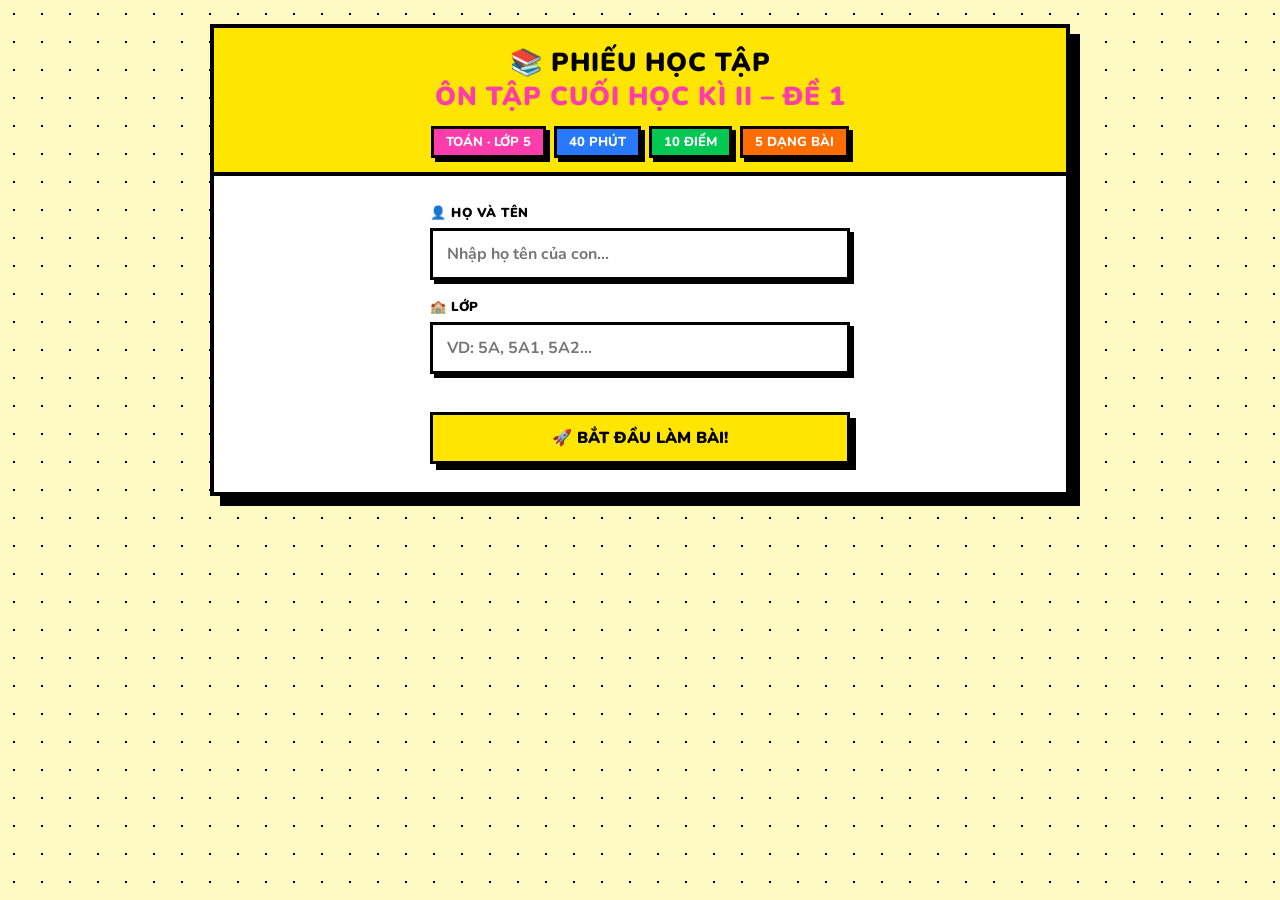
==== de1.html @ 1c8ad88f "first commit" ====
<!DOCTYPE html>
<html lang="vi">
<head>
    <meta charset="UTF-8">
    <meta name="viewport" content="width=device-width, initial-scale=1.0">
    <title>Phiếu học tập ôn tập cuối học kì II - Đề 1</title>
    <link href="https://fonts.googleapis.com/css2?family=Nunito:wght@400;600;700;800;900&display=swap" rel="stylesheet">
    <style>
        :root {
            --black:     #000000;
            --white:     #FFFFFF;
            --yellow:    #FFE500;
            --pink:      #FF3CAC;
            --green:     #00C853;
            --blue:      #2979FF;
            --orange:    #FF6D00;
            --red:       #FF1744;
            --bg:        #FFF9C4;
            --shadow:    4px 4px 0px #000;
            --shadow-lg: 6px 6px 0px #000;
        }
        * { box-sizing: border-box; margin: 0; padding: 0; font-family: 'Nunito', sans-serif; }
        body {
            background-color: var(--bg);
            background-image: radial-gradient(circle, #000 1.5px, transparent 1.5px);
            background-size: 28px 28px;
            min-height: 100vh;
            display: flex; justify-content: center; align-items: flex-start;
            padding: 24px 12px;
        }
        #app {
            background: var(--white); width: 100%; max-width: 860px;
            border: 4px solid var(--black);
            box-shadow: 10px 10px 0px var(--black);
            display: flex; flex-direction: column;
        }

        /* TOP BAR */
        .top-bar { background: var(--yellow); border-bottom: 4px solid var(--black); padding: 18px 24px 14px; text-align: center; }
        .top-bar h1 { font-size: 26px; font-weight: 900; color: var(--black); text-transform: uppercase; letter-spacing: 1px; line-height: 1.3; }
        .top-bar h1 span { color: var(--pink); }
        .badges { display: flex; flex-wrap: wrap; justify-content: center; gap: 8px; margin-top: 12px; }
        .badge { border: 3px solid var(--black); box-shadow: var(--shadow); padding: 4px 12px; font-size: 13px; font-weight: 800; text-transform: uppercase; }
        .badge.pink   { background: var(--pink);   color: var(--white); }
        .badge.blue   { background: var(--blue);   color: var(--white); }
        .badge.green  { background: var(--green);  color: var(--white); }
        .badge.orange { background: var(--orange); color: var(--white); }

        /* SCREENS */
        .screen { display: none; padding: 28px 24px; animation: popIn .35s cubic-bezier(.34,1.56,.64,1); }
        .screen.active { display: block; }
        @keyframes popIn { from { opacity:0; transform:scale(.94) translateY(12px); } to { opacity:1; transform:scale(1) translateY(0); } }

        /* LABELS */
        .q-label { display: inline-block; background: var(--pink); color: var(--white); border: 3px solid var(--black); box-shadow: var(--shadow); font-size: 14px; font-weight: 900; text-transform: uppercase; padding: 4px 14px; margin-bottom: 10px; }
        .q-title { font-size: 20px; font-weight: 900; color: var(--black); border-bottom: 3px solid var(--black); padding-bottom: 10px; margin-bottom: 16px; }
        .q-hint  { font-size: 13px; font-style: italic; color: #555; margin-bottom: 14px; }

        /* FORM */
        .form-wrap { max-width: 420px; margin: 0 auto; }
        .form-group { margin-bottom: 18px; }
        .form-group label { display: block; font-weight: 900; font-size: 13px; text-transform: uppercase; letter-spacing: .5px; color: var(--black); margin-bottom: 6px; }
        .form-group input { width: 100%; padding: 12px 14px; border: 3px solid var(--black); font-size: 16px; font-weight: 700; outline: none; box-shadow: var(--shadow); transition: box-shadow .15s; background: var(--white); }
        .form-group input:focus { box-shadow: 6px 6px 0 var(--pink); }

        /* BUTTONS */
        .btn { display: inline-flex; align-items: center; justify-content: center; gap: 8px; padding: 12px 28px; font-size: 16px; font-weight: 900; text-transform: uppercase; border: 3px solid var(--black); cursor: pointer; transition: all .12s; box-shadow: var(--shadow-lg); margin-top: 20px; }
        .btn:hover  { transform: translate(-2px,-2px); box-shadow: 8px 8px 0 var(--black); }
        .btn:active { transform: translate(4px,4px);   box-shadow: 0 0 0 var(--black); }
        .btn-primary { background: var(--yellow); color: var(--black); }
        .btn-success { background: var(--green);  color: var(--white); }
        .btn-block   { width: 100%; }
        .btn-center  { display: flex; justify-content: center; }

        /* QUESTION BOX */
        .question-box { border: 4px solid var(--black); box-shadow: var(--shadow-lg); padding: 20px; margin-bottom: 16px; background: var(--white); transition: background .3s; }
        .question-box.correct { background: #CCFF90; }
        .question-box.wrong   { background: #FFCDD2; }

        /* WORD BANK */
        .word-bank { display: flex; flex-wrap: wrap; gap: 10px; margin-bottom: 18px; justify-content: center; }
        .word { background: var(--yellow); color: var(--black); border: 3px solid var(--black); box-shadow: var(--shadow); padding: 8px 16px; font-size: 15px; font-weight: 800; cursor: pointer; transition: all .12s; }
        .word:hover    { transform: translate(-2px,-2px); box-shadow: 6px 6px 0 var(--black); }
        .word:active   { transform: translate(2px,2px);   box-shadow: 0 0 0 var(--black); }
        .word.selected { background: var(--pink); color: var(--white); transform: translate(-2px,-2px); box-shadow: 6px 6px 0 var(--black); }
        .word.used     { opacity: .4; pointer-events: none; }

        .drop-zone-container { font-size: 17px; line-height: 2.6; font-weight: 700; }
        .drop-slot { display: inline-block; min-width: 90px; height: 36px; border: 3px dashed var(--black); background: #fffde7; vertical-align: middle; text-align: center; font-size: 14px; font-weight: 800; line-height: 30px; cursor: pointer; margin: 0 6px; transition: background .15s; }
        .drop-slot:hover  { background: var(--yellow); }
        .drop-slot.filled { background: var(--blue); color: var(--white); border-style: solid; }

        /* MATCHING */
        .match-container { display: flex; justify-content: space-between; position: relative; margin-top: 16px; gap: 10px; }
        .match-col { display: flex; flex-direction: column; gap: 14px; width: 42%; z-index: 2; }
        .match-item { background: var(--white); border: 3px solid var(--black); box-shadow: var(--shadow); padding: 11px 10px; text-align: center; cursor: pointer; font-weight: 800; font-size: 14px; transition: all .12s; }
        .match-item:hover    { transform: translate(-2px,-2px); box-shadow: 6px 6px 0 var(--black); }
        .match-item.selected { background: var(--yellow); transform: translate(-2px,-2px); box-shadow: 6px 6px 0 var(--black); }
        .match-item.paired   { background: #CCFF90; border-color: var(--green); box-shadow: 4px 4px 0 var(--green); }
        #svg-layer, #svg-layer-q4 { position: absolute; top: 0; left: 0; width: 100%; height: 100%; z-index: 1; pointer-events: none; }

        /* MCQ */
        .mcq-item { margin-bottom: 18px; }
        .mcq-item > p { font-size: 16px; font-weight: 800; margin-bottom: 10px; }
        .mcq-options { display: grid; grid-template-columns: 1fr 1fr; gap: 10px; }
        .mcq-options label { display: flex; align-items: center; gap: 10px; background: var(--white); border: 3px solid var(--black); box-shadow: var(--shadow); padding: 10px 12px; cursor: pointer; font-weight: 800; font-size: 15px; transition: all .12s; }
        .mcq-options label:hover { background: var(--yellow); transform: translate(-2px,-2px); box-shadow: 6px 6px 0 var(--black); }
        .mcq-options input[type="radio"] { transform: scale(1.4); accent-color: var(--pink); flex-shrink: 0; }

        /* Q5 */
        .story-box { background: #E3F2FD; border: 3px solid var(--black); box-shadow: var(--shadow); padding: 14px 16px; font-size: 16px; font-weight: 700; margin-bottom: 18px; line-height: 1.7; }
        .text-input-group { display: flex; align-items: center; gap: 12px; margin-bottom: 14px; }
        .text-input-group label { width: 110px; font-size: 14px; font-weight: 900; text-transform: uppercase; color: var(--black); flex-shrink: 0; }
        .text-input-group input { flex: 1; padding: 10px 12px; border: 3px solid var(--black); font-size: 15px; font-weight: 700; outline: none; box-shadow: var(--shadow); background: var(--white); }
        .text-input-group input:focus { box-shadow: 5px 5px 0 var(--blue); }

        /* FEEDBACK */
        .feedback-msg { text-align: center; font-weight: 900; font-size: 16px; min-height: 28px; margin-top: 6px; padding: 6px 0; }
        .text-success { color: var(--green); }
        .text-danger  { color: var(--red); }

        /* PROGRESS */
        .progress-strip { display: flex; border-bottom: 4px solid var(--black); background: var(--white); }
        .progress-step  { flex: 1; text-align: center; padding: 8px 4px; font-size: 12px; font-weight: 900; text-transform: uppercase; border-right: 3px solid var(--black); color: #aaa; }
        .progress-step:last-child { border-right: none; }
        .progress-step.done   { background: var(--green);  color: var(--white); }
        .progress-step.active { background: var(--yellow); color: var(--black); }

        /* RESULT */
        .result-screen   { padding: 32px 24px; text-align: center; }
        .result-title    { font-size: 32px; font-weight: 900; text-transform: uppercase; background: var(--yellow); border: 4px solid var(--black); box-shadow: var(--shadow-lg); display: inline-block; padding: 8px 28px; margin-bottom: 20px; }
        .result-info     { display: inline-flex; flex-direction: column; gap: 6px; border: 3px solid var(--black); box-shadow: var(--shadow); padding: 14px 28px; margin-bottom: 20px; text-align: left; background: var(--white); font-size: 16px; font-weight: 700; }
        .result-info b   { color: var(--pink); }
        .score-circle    { width: 160px; height: 160px; border-radius: 50%; background: var(--pink); color: var(--white); border: 5px solid var(--black); box-shadow: 8px 8px 0 var(--black); display: flex; align-items: center; justify-content: center; font-size: 46px; font-weight: 900; margin: 0 auto 20px; }
        .score-circle .denom { font-size: 22px; }
        .result-sub      { font-size: 16px; font-weight: 800; margin-bottom: 8px; }
        .result-feedback { font-size: 26px; font-weight: 900; text-transform: uppercase; border: 4px solid var(--black); box-shadow: var(--shadow-lg); display: inline-block; padding: 8px 24px; margin-top: 10px; }
    </style>
</head>
<body>
<div id="app">

    <!-- PROGRESS -->
    <div class="progress-strip" id="progress-strip" style="display:none">
        <div class="progress-step" id="ps1">Câu 1</div>
        <div class="progress-step" id="ps2">Câu 2</div>
        <div class="progress-step" id="ps3">Câu 3</div>
        <div class="progress-step" id="ps4">Câu 4</div>
        <div class="progress-step" id="ps5">Câu 5</div>
    </div>

    <!-- TOP BAR -->
    <div class="top-bar">
        <h1>📚 Phiếu học tập<br><span>Ôn tập cuối học kì II – Đề 1</span></h1>
        <div class="badges">
            <span class="badge pink">Toán · Lớp 5</span>
            <span class="badge blue">40 phút</span>
            <span class="badge green">10 điểm</span>
            <span class="badge orange">5 dạng bài</span>
        </div>
    </div>

    <!-- BẮT ĐẦU -->
    <div id="screen-start" class="screen active">
        <div class="form-wrap">
            <div class="form-group">
                <label>👤 Họ và Tên</label>
                <input type="text" id="studentName" placeholder="Nhập họ tên của con..." autocomplete="off">
            </div>
            <div class="form-group">
                <label>🏫 Lớp</label>
                <input type="text" id="studentClass" placeholder="VD: 5A, 5A1, 5A2..." autocomplete="off">
            </div>
            <div class="btn-center">
                <button class="btn btn-primary btn-block" onclick="startQuiz()">🚀 Bắt đầu làm bài!</button>
            </div>
        </div>
    </div>

    <!-- CÂU 1 -->
    <div id="screen-q1" class="screen">
        <span class="q-label">✏️ Câu 1 / 5</span>
        <div class="question-box" id="box-q1">
            <div class="q-title">ĐIỀN VÀO CHỖ TRỐNG — 2 điểm</div>
            <p class="q-hint">👆 Chạm vào thẻ vàng → chạm vào ô trống để điền. Chạm lại ô đã điền để xoá.</p>
            <div class="word-bank" id="q1-bank"></div>
            <div class="drop-zone-container" id="q1-drops"></div>
        </div>
        <div class="feedback-msg" id="msg-q1"></div>
        <div class="btn-center">
            <button class="btn btn-primary" id="btn-q1" onclick="checkQ1()">Kiểm tra ➡️</button>
        </div>
    </div>

    <!-- CÂU 2 -->
    <div id="screen-q2" class="screen">
        <span class="q-label">🔗 Câu 2 / 5</span>
        <div class="question-box" id="box-q2">
            <div class="q-title">NỐI KẾT QUẢ — 2 điểm</div>
            <p class="q-hint">👆 Chạm ô trái → chạm ô phải để nối. Chạm lại ô đã nối để bỏ.</p>
            <div class="match-container" id="match-area-1">
                <svg id="svg-layer"></svg>
                <div class="match-col" id="q2-left"></div>
                <div class="match-col" id="q2-right"></div>
            </div>
        </div>
        <div class="feedback-msg" id="msg-q2"></div>
        <div class="btn-center">
            <button class="btn btn-primary" id="btn-q2" onclick="checkQ2()">Kiểm tra ➡️</button>
        </div>
    </div>

    <!-- CÂU 3 -->
    <div id="screen-q3" class="screen">
        <span class="q-label">🔘 Câu 3 / 5</span>
        <div class="question-box" id="box-q3">
            <div class="q-title">TRẮC NGHIỆM — 2 điểm</div>
            <div id="q3-body"></div>
        </div>
        <div class="feedback-msg" id="msg-q3"></div>
        <div class="btn-center">
            <button class="btn btn-primary" id="btn-q3" onclick="checkQ3()">Kiểm tra ➡️</button>
        </div>
    </div>

    <!-- CÂU 4 -->
    <div id="screen-q4" class="screen">
        <span class="q-label">🔗 Câu 4 / 5</span>
        <div class="question-box" id="box-q4">
            <div class="q-title">NỐI TÌM X — 2 điểm</div>
            <p class="q-hint">⚠️ Có đáp án nhiễu — chú ý kỹ nhé!</p>
            <div class="match-container" id="match-area-2">
                <svg id="svg-layer-q4"></svg>
                <div class="match-col" id="q4-left"></div>
                <div class="match-col" id="q4-right"></div>
            </div>
        </div>
        <div class="feedback-msg" id="msg-q4"></div>
        <div class="btn-center">
            <button class="btn btn-primary" id="btn-q4" onclick="checkQ4()">Kiểm tra ➡️</button>
        </div>
    </div>

    <!-- CÂU 5 -->
    <div id="screen-q5" class="screen">
        <span class="q-label">📝 Câu 5 / 5</span>
        <div class="question-box" id="box-q5">
            <div class="q-title">TÌNH HUỐNG — 2 điểm</div>
            <div class="story-box">
                🚗 Một ô tô đi trong <b>0,75 giờ</b> với vận tốc <b>60 km/giờ</b>.<br>
                Tính <b>quãng đường</b> ô tô đi được.
            </div>
            <div class="text-input-group">
                <label>⚙️ Phép tính:</label>
                <input type="text" id="q5_calc" placeholder="VD: 0,75 x 60">
            </div>
            <div class="text-input-group">
                <label>🔢 Kết quả:</label>
                <input type="text" id="q5_res" placeholder="VD: 45">
            </div>
            <div class="text-input-group">
                <label>✅ Đáp số:</label>
                <input type="text" id="q5_ans" placeholder="VD: 45 km">
            </div>
        </div>
        <div class="feedback-msg" id="msg-q5"></div>
        <div class="btn-center">
            <button class="btn btn-primary" id="btn-q5" onclick="checkQ5()">🏆 Chấm điểm!</button>
        </div>
    </div>

    <!-- KẾT QUẢ -->
    <div id="screen-result" class="screen result-screen">
        <div class="result-title">🎉 Hoàn thành! 🎉</div>
        <div class="result-info">
            <span>👤 Họ tên: <b id="resName"></b></span>
            <span>🏫 Lớp: <b id="resClass"></b></span>
        </div>
        <div class="score-circle">
            <span id="resTotal"></span><span class="denom">/10</span>
        </div>
        <p class="result-sub">Số câu đúng ngay lần đầu: <b id="resPerfect"></b> / 5 câu</p>
        <div class="result-feedback" id="resFeedback"></div>
    </div>

</div><!-- /#app -->

<script>
// ═══════════════════════════════════════
//  HELPER
// ═══════════════════════════════════════
function shuffle(arr) {
    const a = [...arr];
    for (let i = a.length - 1; i > 0; i--) {
        const j = Math.floor(Math.random() * (i + 1));
        [a[i], a[j]] = [a[j], a[i]];
    }
    return a;
}
// Gán nhãn A, B, C... theo chỉ số
function toLabel(i) { return String.fromCharCode(65 + i); }

// ═══════════════════════════════════════
//  STATE
// ═══════════════════════════════════════
const state = {
    scores:         { q1:0, q2:0, q3:0, q4:0, q5:0 },
    isFirstAttempt: { q1:true, q2:true, q3:true, q4:true, q5:true },
    perfectCount: 0
};

// ═══════════════════════════════════════
//  DỮ LIỆU — không lưu nhãn A/B/C cố định
// ═══════════════════════════════════════

// Q1
const Q1_ITEMS = [
    { text: 'Phân số lớn hơn 1/2 là:',                                        ans: '6/11'     },
    { text: 'Hai số tiếp theo của dãy 1, 146, 41, 147, 51, 148, 61, 149, …:', ans: '71, 150'  },
    { text: 'Chiều rộng HHCN (V = 270 cm³; dài 6 cm; cao 9 cm):',             ans: '5 cm'     },
    { text: '0,08 tấn =',                                                       ans: '80 kg'    },
    { text: '7,268 m² =',                                                       ans: '7268 dm²' },
];

// Q2 — chỉ lưu nội dung, id cố định để chấm điểm
const Q2_PAIRS = [
    { q: '1. 889972 + 96308', a: '986280',  qId: 'q2_l1', aId: 'q2_r1' },
    { q: '2. 7,284 – 5,596',  a: '1,688',   qId: 'q2_l2', aId: 'q2_r2' },
    { q: '3. 4802 × 34',      a: '163268',  qId: 'q2_l3', aId: 'q2_r3' },
    { q: '4. 75,95 ÷ 3,5',    a: '21,7',    qId: 'q2_l4', aId: 'q2_r4' },
];

// Q3 — correctText để chấm theo nội dung, không theo nhãn
const Q3_ITEMS = [
    { id:'q31', text:'3.1 · Phân số nào lớn hơn 1/2?',
      options:['3/6','3/8','6/11','2/5'], correctText:'6/11' },
    { id:'q32', text:'3.2 · Hai số tiếp theo của dãy (… 61, 149, …)?',
      options:['71, 160','61, 160','51, 150','71, 150'], correctText:'71, 150' },
    { id:'q33', text:'3.3 · Chiều rộng HHCN (V=270cm³; dài 6cm; cao 9cm)?',
      options:['5 cm','9 cm','15 cm','30 cm'], correctText:'5 cm' },
    { id:'q34', text:'3.4 · 0,08 tấn = … kg?',
      options:['80','0,8','8','800'], correctText:'80' },
];

// Q4 — đáp án đúng + nhiễu, chỉ lưu nội dung
const Q4_PAIRS = [
    { q:'1. x + 5,84 = 9,16',              a:'x = 3,32', qId:'q4_l1', aId:'q4_r1', small:false },
    { q:'2. x – 0,35 = 2,55',              a:'x = 2,9',  qId:'q4_l2', aId:'q4_r2', small:false },
    { q:'3. 7,9×8,3 + 7,9×1,7',            a:'79',       qId:'q4_l3', aId:'q4_r3', small:true  },
    { q:'4. 1000×0,04 – 100÷2,5 + 10×0,4', a:'4',        qId:'q4_l4', aId:'q4_r4', small:true  },
];
const Q4_DECOYS = [
    { a:'7,9 × 10', aId:'q4_rd1' },
    { a:'x = 4,32', aId:'q4_rd2' },
];

// ═══════════════════════════════════════
//  BUILD — xáo trộn rồi gán nhãn mới
// ═══════════════════════════════════════
function buildQ1() {
    // Xáo thẻ từ trong ngân hàng
    const shuffledWords = shuffle(Q1_ITEMS.map(i => i.ans));
    const bank = document.getElementById('q1-bank');
    bank.innerHTML = '';
    shuffledWords.forEach(w => {
        const d = document.createElement('div');
        d.className = 'word';
        d.textContent = w;
        d.onclick = () => selectWord(d);
        bank.appendChild(d);
    });
    // Render câu hỏi (thứ tự câu hỏi giữ nguyên 1→5)
    const drops = document.getElementById('q1-drops');
    drops.innerHTML = '';
    Q1_ITEMS.forEach((item, i) => {
        const line = document.createElement('div');
        line.style.marginBottom = '4px';
        line.innerHTML = `<b>${i + 1}.</b> ${item.text}&nbsp;`;
        const slot = document.createElement('span');
        slot.className = 'drop-slot';
        slot.dataset.ans = item.ans;
        slot.onclick = () => placeWord(slot);
        line.appendChild(slot);
        drops.appendChild(line);
    });
}

function buildQ2() {
    const leftCol  = document.getElementById('q2-left');
    const rightCol = document.getElementById('q2-right');
    leftCol.innerHTML = rightCol.innerHTML = '';

    // Xáo trộn cột phải rồi gán nhãn A,B,C,D mới
    const shuffledRight = shuffle(Q2_PAIRS.map(p => ({ text: p.a, aId: p.aId })));

    // Cột trái — thứ tự cố định
    Q2_PAIRS.forEach(p => {
        const el = document.createElement('div');
        el.className = 'match-item'; el.id = p.qId;
        el.textContent = p.q;
        el.onclick = () => handleMatch('q2', el, 'left');
        leftCol.appendChild(el);
    });
    // Cột phải — nhãn A,B,C,D theo vị trí sau xáo
    shuffledRight.forEach((item, i) => {
        const el = document.createElement('div');
        el.className = 'match-item'; el.id = item.aId;
        el.textContent = `${toLabel(i)}. ${item.text}`;
        el.onclick = () => handleMatch('q2', el, 'right');
        rightCol.appendChild(el);
    });
}

function buildQ3() {
    const body = document.getElementById('q3-body');
    body.innerHTML = '';
    Q3_ITEMS.forEach(item => {
        // Xáo trộn options rồi gán nhãn A,B,C,D mới
        const shuffled = shuffle([...item.options]);
        const div = document.createElement('div');
        div.className = 'mcq-item';
        let html = `<p>${item.text}</p><div class="mcq-options">`;
        shuffled.forEach((optText, i) => {
            // value = nội dung text (để chấm theo nội dung, không theo nhãn)
            html += `<label>
                <input type="radio" name="${item.id}" value="${optText}">
                ${toLabel(i)}. ${optText}
            </label>`;
        });
        html += '</div>';
        div.innerHTML = html;
        body.appendChild(div);
    });
}

function buildQ4() {
    const leftCol  = document.getElementById('q4-left');
    const rightCol = document.getElementById('q4-right');
    leftCol.innerHTML = rightCol.innerHTML = '';

    // Gộp đáp án đúng + nhiễu → xáo trộn → gán nhãn A→F mới
    const allRight = shuffle([
        ...Q4_PAIRS.map(p => ({ text: p.a, aId: p.aId })),
        ...Q4_DECOYS.map(p => ({ text: p.a, aId: p.aId })),
    ]);

    // Cột trái — thứ tự cố định
    Q4_PAIRS.forEach(p => {
        const el = document.createElement('div');
        el.className = 'match-item'; el.id = p.qId;
        el.textContent = p.q;
        if (p.small) el.style.fontSize = '12px';
        el.onclick = () => handleMatch('q4', el, 'left');
        leftCol.appendChild(el);
    });
    // Cột phải — nhãn A,B,C,D,E,F theo vị trí sau xáo
    allRight.forEach((item, i) => {
        const el = document.createElement('div');
        el.className = 'match-item'; el.id = item.aId;
        el.textContent = `${toLabel(i)}. ${item.text}`;
        el.onclick = () => handleMatch('q4', el, 'right');
        rightCol.appendChild(el);
    });
}

// ═══════════════════════════════════════
//  PROGRESS
// ═══════════════════════════════════════
const STEPS = ['q1','q2','q3','q4','q5'];
function updateProgress(activeQ) {
    document.getElementById('progress-strip').style.display = 'flex';
    const idx = STEPS.indexOf(activeQ);
    STEPS.forEach((q, i) => {
        const el = document.getElementById('ps' + (i + 1));
        el.classList.remove('done', 'active');
        if (i < idx)   el.classList.add('done');
        if (i === idx) el.classList.add('active');
    });
}

// ═══════════════════════════════════════
//  SCREEN
// ═══════════════════════════════════════
function showScreen(id) {
    document.querySelectorAll('.screen').forEach(s => s.classList.remove('active'));
    document.getElementById(id).classList.add('active');
    document.getElementById('app').scrollTop = 0;
    if (id === 'screen-q2') setTimeout(() => drawAllLines('q2'), 120);
    if (id === 'screen-q4') setTimeout(() => drawAllLines('q4'), 120);
    const qMap = { 'screen-q1':'q1','screen-q2':'q2','screen-q3':'q3','screen-q4':'q4','screen-q5':'q5' };
    if (qMap[id]) updateProgress(qMap[id]);
    if (id === 'screen-result') document.getElementById('progress-strip').style.display = 'none';
}

// ═══════════════════════════════════════
//  START
// ═══════════════════════════════════════
function startQuiz() {
    const name = document.getElementById('studentName').value.trim();
    const cls  = document.getElementById('studentClass').value.trim();
    if (!name) { alert('Con hãy nhập Họ Tên nhé! 😊'); return; }
    if (!cls)  { alert('Con hãy nhập Lớp nhé! 😊'); return; }
    document.getElementById('resName').innerText  = name;
    document.getElementById('resClass').innerText = cls.toUpperCase();
    // Build + xáo trộn tất cả câu hỏi
    buildQ1(); buildQ2(); buildQ3(); buildQ4();
    showScreen('screen-q1');
}

// ═══════════════════════════════════════
//  FEEDBACK
// ═══════════════════════════════════════
function showFeedback(q, ok, msg) {
    const box = document.getElementById('box-' + q);
    box.classList.remove('correct', 'wrong');
    box.classList.add(ok ? 'correct' : 'wrong');
    const el = document.getElementById('msg-' + q);
    el.className = 'feedback-msg ' + (ok ? 'text-success' : 'text-danger');
    el.innerText = msg;
}

// ═══════════════════════════════════════
//  Q1 — ĐIỀN CHỖ TRỐNG
// ═══════════════════════════════════════
let selectedWord = null;
function selectWord(el) {
    if (el.classList.contains('used')) return;
    document.querySelectorAll('.word').forEach(w => w.classList.remove('selected'));
    el.classList.add('selected');
    selectedWord = el;
}
function placeWord(slot) {
    if (selectedWord) {
        if (slot.innerText) {
            document.querySelectorAll('.word').forEach(w => {
                if (w.innerText === slot.innerText) w.classList.remove('used');
            });
        }
        slot.innerText = selectedWord.innerText;
        slot.classList.add('filled');
        selectedWord.classList.remove('selected');
        selectedWord.classList.add('used');
        selectedWord = null;
    } else if (slot.innerText) {
        document.querySelectorAll('.word').forEach(w => {
            if (w.innerText === slot.innerText) w.classList.remove('used');
        });
        slot.innerText = '';
        slot.classList.remove('filled');
    }
}
function checkQ1() {
    const slots = document.querySelectorAll('#q1-drops .drop-slot');
    let correct = 0, complete = true;
    slots.forEach(s => {
        if (!s.innerText) complete = false;
        if (s.innerText === s.dataset.ans) correct++;
    });
    if (!complete) { showFeedback('q1', false, 'Con chưa điền hết các ô trống! 📝'); return; }
    if (state.isFirstAttempt.q1) {
        state.scores.q1 = correct * 0.4;
        if (correct === 5) state.perfectCount++;
        state.isFirstAttempt.q1 = false;
    }
    if (correct === 5) {
        showFeedback('q1', true, '🎉 Tuyệt vời! Đúng hết rồi!');
        const btn = document.getElementById('btn-q1');
        btn.innerText = 'Sang Câu 2 ➡️'; btn.classList.add('btn-success');
        btn.onclick = () => showScreen('screen-q2');
    } else {
        showFeedback('q1', false, `Đúng ${correct}/5 ô — sửa lại nhé! 💪`);
    }
}

// ═══════════════════════════════════════
//  Q2 & Q4 — NỐI
// ═══════════════════════════════════════
let matchState = {
    q2: { selectedLeft: null, selectedRight: null, pairs: [] },
    q4: { selectedLeft: null, selectedRight: null, pairs: [] }
};
function handleMatch(q, el, side) {
    const ms = matchState[q];
    if (el.classList.contains('selected')) {
        el.classList.remove('selected');
        ms[side === 'left' ? 'selectedLeft' : 'selectedRight'] = null;
        return;
    }
    ms.pairs = ms.pairs.filter(p => {
        if (p.l === el.id || p.r === el.id) {
            document.getElementById(p.l).classList.remove('paired');
            document.getElementById(p.r).classList.remove('paired');
            return false;
        }
        return true;
    });
    document.querySelectorAll(`#${q}-${side} .match-item`).forEach(i => i.classList.remove('selected'));
    el.classList.add('selected');
    if (side === 'left') ms.selectedLeft = el.id; else ms.selectedRight = el.id;
    if (ms.selectedLeft && ms.selectedRight) {
        ms.pairs.push({ l: ms.selectedLeft, r: ms.selectedRight });
        document.getElementById(ms.selectedLeft).classList.remove('selected');
        document.getElementById(ms.selectedRight).classList.remove('selected');
        document.getElementById(ms.selectedLeft).classList.add('paired');
        document.getElementById(ms.selectedRight).classList.add('paired');
        ms.selectedLeft = null; ms.selectedRight = null;
    }
    drawAllLines(q);
}
function drawAllLines(q) {
    const svg = document.getElementById(q === 'q2' ? 'svg-layer' : 'svg-layer-q4');
    const box = svg.parentElement.getBoundingClientRect();
    svg.innerHTML = '';
    matchState[q].pairs.forEach(p => {
        const a = document.getElementById(p.l).getBoundingClientRect();
        const b = document.getElementById(p.r).getBoundingClientRect();
        const line = document.createElementNS('http://www.w3.org/2000/svg', 'line');
        line.setAttribute('x1', a.right  - box.left);
        line.setAttribute('y1', a.top + a.height / 2 - box.top);
        line.setAttribute('x2', b.left   - box.left);
        line.setAttribute('y2', b.top + b.height / 2 - box.top);
        line.setAttribute('stroke', '#FF3CAC');
        line.setAttribute('stroke-width', '4');
        svg.appendChild(line);
    });
}
window.addEventListener('resize', () => { drawAllLines('q2'); drawAllLines('q4'); });

function checkQ2() {
    const pairs = matchState.q2.pairs;
    if (pairs.length < 4) { showFeedback('q2', false, 'Nối hết 4 phép tính nhé! 🔗'); return; }
    // Chấm theo id (id cố định, không đổi dù nhãn chữ thay đổi)
    const ans = {};
    Q2_PAIRS.forEach(p => { ans[p.qId] = p.aId; });
    let correct = 0;
    pairs.forEach(p => { if (ans[p.l] === p.r) correct++; });
    if (state.isFirstAttempt.q2) {
        state.scores.q2 = correct * 0.5;
        if (correct === 4) state.perfectCount++;
        state.isFirstAttempt.q2 = false;
    }
    if (correct === 4) {
        showFeedback('q2', true, '🎉 Nối đúng hết rồi!');
        const btn = document.getElementById('btn-q2');
        btn.innerText = 'Sang Câu 3 ➡️'; btn.classList.add('btn-success');
        btn.onclick = () => showScreen('screen-q3');
    } else {
        showFeedback('q2', false, `Đúng ${correct}/4 — chạm vào ô đã nối để bỏ và nối lại! 💪`);
    }
}

// ═══════════════════════════════════════
//  Q3 — TRẮC NGHIỆM
//  Chấm theo nội dung text (value = text), không theo nhãn A/B/C/D
// ═══════════════════════════════════════
function checkQ3() {
    let correct = 0, answered = 0;
    Q3_ITEMS.forEach(item => {
        const s = document.querySelector(`input[name="${item.id}"]:checked`);
        if (s) {
            answered++;
            if (s.value === item.correctText) correct++;
        }
    });
    if (answered < Q3_ITEMS.length) { showFeedback('q3', false, 'Chọn hết 4 câu nhé! 📝'); return; }
    if (state.isFirstAttempt.q3) {
        state.scores.q3 = correct * 0.5;
        if (correct === 4) state.perfectCount++;
        state.isFirstAttempt.q3 = false;
    }
    if (correct === 4) {
        showFeedback('q3', true, '🎉 Xuất sắc! 4/4 câu đúng!');
        const btn = document.getElementById('btn-q3');
        btn.innerText = 'Sang Câu 4 ➡���'; btn.classList.add('btn-success');
        btn.onclick = () => showScreen('screen-q4');
    } else {
        showFeedback('q3', false, `Đúng ${correct}/4 — kiểm tra lại nhé! 💪`);
    }
}

// ═══════════════════════════════════════
//  Q4 — NỐI TÌM X
//  Chấm theo id cố định
// ═══════════════════════════════════════
function checkQ4() {
    const pairs = matchState.q4.pairs;
    if (pairs.length < 4) { showFeedback('q4', false, 'Nối hết 4 phép tính nhé! 🔗'); return; }
    const ans = {};
    Q4_PAIRS.forEach(p => { ans[p.qId] = p.aId; });
    let correct = 0;
    pairs.forEach(p => {
        if (ans[p.l] && ans[p.l] === p.r) correct++;
    });
    if (state.isFirstAttempt.q4) {
        state.scores.q4 = correct * 0.5;
        if (correct === 4) state.perfectCount++;
        state.isFirstAttempt.q4 = false;
    }
    if (correct === 4) {
        showFeedback('q4', true, '🎉 Chính xác 100%!');
        const btn = document.getElementById('btn-q4');
        btn.innerText = 'Sang Câu 5 ➡️'; btn.classList.add('btn-success');
        btn.onclick = () => showScreen('screen-q5');
    } else {
        showFeedback('q4', false, `Đúng ${correct}/4 — coi chừng đáp án nhiễu nhé! 💪`);
    }
}

// ═══════════════════════════════════════
//  Q5 — TÌNH HUỐNG
// ═══════════════════════════════════════
function checkQ5() {
    const v1 = document.getElementById('q5_calc').value.trim();
    const v2 = document.getElementById('q5_res').value.trim();
    const v3 = document.getElementById('q5_ans').value.trim();
    if (!v1 || !v2 || !v3) { showFeedback('q5', false, 'Điền đầy đủ cả 3 ô nhé! 📝'); return; }
    const s_calc = /(0[,.]75\s*[*xX×]\s*60)|(60\s*[*xX×]\s*0[,.]75)/.test(v1) ? 1   : 0;
    const s_res  = /45/.test(v2)                                                 ? 0.5 : 0;
    const s_ans  = /^45\s*(km)?$/i.test(v3)                                      ? 0.5 : 0;
    const total  = s_calc + s_res + s_ans;
    if (state.isFirstAttempt.q5) {
        state.scores.q5 = total;
        if (total === 2) state.perfectCount++;
        state.isFirstAttempt.q5 = false;
    }
    if (total === 2) {
        showFeedback('q5', true, '🎉 Chính xác!');
        setTimeout(finishQuiz, 900);
    } else {
        showFeedback('q5', false, 'Sai hoặc thiếu ý — Gợi ý: 0,75 × 60 = 45 km 💡');
    }
}

// ═══════════════════════════════════════
//  FINISH
// ═══════════════════════════════════════
function finishQuiz() {
    let total = Object.values(state.scores).reduce((a, b) => a + b, 0);
    total = Math.round(total * 10) / 10;
    const pct = (total / 10) * 100;
    document.getElementById('resTotal').innerText   = total;
    document.getElementById('resPerfect').innerText = state.perfectCount;
    const fb = document.getElementById('resFeedback');
    if      (pct >= 90) { fb.innerText = '⭐ Xuất sắc!';        fb.style.background = '#FFE500'; fb.style.color = '#000'; }
    else if (pct >= 70) { fb.innerText = '👍 Tốt lắm!';         fb.style.background = '#00C853'; fb.style.color = '#fff'; }
    else if (pct >= 50) { fb.innerText = '💪 Cần luyện thêm!';  fb.style.background = '#FF6D00'; fb.style.color = '#fff'; }
    else                { fb.innerText = '📖 Xem lại bài nhé!'; fb.style.background = '#FF1744'; fb.style.color = '#fff'; }
    showScreen('screen-result');
}
</script>
</body>
</html>
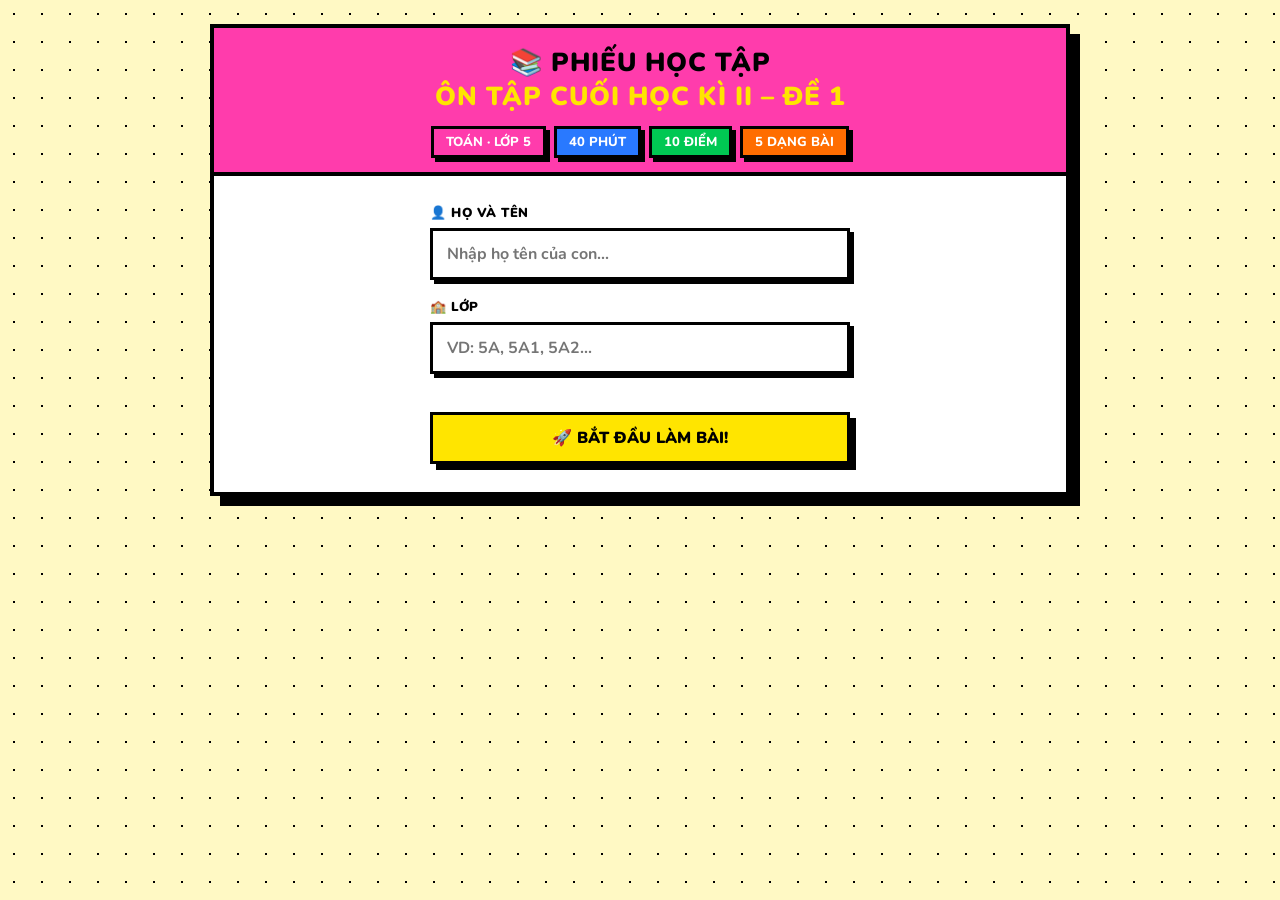
==== commit f5041fa0: "first commit" ====
--- a/de1.html
+++ b/de1.html
@@ -5,142 +5,15 @@
     <meta name="viewport" content="width=device-width, initial-scale=1.0">
     <title>Phiếu học tập ôn tập cuối học kì II - Đề 1</title>
     <link href="https://fonts.googleapis.com/css2?family=Nunito:wght@400;600;700;800;900&display=swap" rel="stylesheet">
+    <link rel="stylesheet" href="shared.css">
     <style>
-        :root {
-            --black:     #000000;
-            --white:     #FFFFFF;
-            --yellow:    #FFE500;
-            --pink:      #FF3CAC;
-            --green:     #00C853;
-            --blue:      #2979FF;
-            --orange:    #FF6D00;
-            --red:       #FF1744;
-            --bg:        #FFF9C4;
-            --shadow:    4px 4px 0px #000;
-            --shadow-lg: 6px 6px 0px #000;
-        }
-        * { box-sizing: border-box; margin: 0; padding: 0; font-family: 'Nunito', sans-serif; }
-        body {
-            background-color: var(--bg);
-            background-image: radial-gradient(circle, #000 1.5px, transparent 1.5px);
-            background-size: 28px 28px;
-            min-height: 100vh;
-            display: flex; justify-content: center; align-items: flex-start;
-            padding: 24px 12px;
-        }
-        #app {
-            background: var(--white); width: 100%; max-width: 860px;
-            border: 4px solid var(--black);
-            box-shadow: 10px 10px 0px var(--black);
-            display: flex; flex-direction: column;
-        }
-
-        /* TOP BAR */
-        .top-bar { background: var(--yellow); border-bottom: 4px solid var(--black); padding: 18px 24px 14px; text-align: center; }
-        .top-bar h1 { font-size: 26px; font-weight: 900; color: var(--black); text-transform: uppercase; letter-spacing: 1px; line-height: 1.3; }
-        .top-bar h1 span { color: var(--pink); }
-        .badges { display: flex; flex-wrap: wrap; justify-content: center; gap: 8px; margin-top: 12px; }
-        .badge { border: 3px solid var(--black); box-shadow: var(--shadow); padding: 4px 12px; font-size: 13px; font-weight: 800; text-transform: uppercase; }
-        .badge.pink   { background: var(--pink);   color: var(--white); }
-        .badge.blue   { background: var(--blue);   color: var(--white); }
-        .badge.green  { background: var(--green);  color: var(--white); }
-        .badge.orange { background: var(--orange); color: var(--white); }
-
-        /* SCREENS */
-        .screen { display: none; padding: 28px 24px; animation: popIn .35s cubic-bezier(.34,1.56,.64,1); }
-        .screen.active { display: block; }
-        @keyframes popIn { from { opacity:0; transform:scale(.94) translateY(12px); } to { opacity:1; transform:scale(1) translateY(0); } }
-
-        /* LABELS */
-        .q-label { display: inline-block; background: var(--pink); color: var(--white); border: 3px solid var(--black); box-shadow: var(--shadow); font-size: 14px; font-weight: 900; text-transform: uppercase; padding: 4px 14px; margin-bottom: 10px; }
-        .q-title { font-size: 20px; font-weight: 900; color: var(--black); border-bottom: 3px solid var(--black); padding-bottom: 10px; margin-bottom: 16px; }
-        .q-hint  { font-size: 13px; font-style: italic; color: #555; margin-bottom: 14px; }
-
-        /* FORM */
-        .form-wrap { max-width: 420px; margin: 0 auto; }
-        .form-group { margin-bottom: 18px; }
-        .form-group label { display: block; font-weight: 900; font-size: 13px; text-transform: uppercase; letter-spacing: .5px; color: var(--black); margin-bottom: 6px; }
-        .form-group input { width: 100%; padding: 12px 14px; border: 3px solid var(--black); font-size: 16px; font-weight: 700; outline: none; box-shadow: var(--shadow); transition: box-shadow .15s; background: var(--white); }
-        .form-group input:focus { box-shadow: 6px 6px 0 var(--pink); }
-
-        /* BUTTONS */
-        .btn { display: inline-flex; align-items: center; justify-content: center; gap: 8px; padding: 12px 28px; font-size: 16px; font-weight: 900; text-transform: uppercase; border: 3px solid var(--black); cursor: pointer; transition: all .12s; box-shadow: var(--shadow-lg); margin-top: 20px; }
-        .btn:hover  { transform: translate(-2px,-2px); box-shadow: 8px 8px 0 var(--black); }
-        .btn:active { transform: translate(4px,4px);   box-shadow: 0 0 0 var(--black); }
-        .btn-primary { background: var(--yellow); color: var(--black); }
-        .btn-success { background: var(--green);  color: var(--white); }
-        .btn-block   { width: 100%; }
-        .btn-center  { display: flex; justify-content: center; }
-
-        /* QUESTION BOX */
-        .question-box { border: 4px solid var(--black); box-shadow: var(--shadow-lg); padding: 20px; margin-bottom: 16px; background: var(--white); transition: background .3s; }
-        .question-box.correct { background: #CCFF90; }
-        .question-box.wrong   { background: #FFCDD2; }
-
-        /* WORD BANK */
-        .word-bank { display: flex; flex-wrap: wrap; gap: 10px; margin-bottom: 18px; justify-content: center; }
-        .word { background: var(--yellow); color: var(--black); border: 3px solid var(--black); box-shadow: var(--shadow); padding: 8px 16px; font-size: 15px; font-weight: 800; cursor: pointer; transition: all .12s; }
-        .word:hover    { transform: translate(-2px,-2px); box-shadow: 6px 6px 0 var(--black); }
-        .word:active   { transform: translate(2px,2px);   box-shadow: 0 0 0 var(--black); }
-        .word.selected { background: var(--pink); color: var(--white); transform: translate(-2px,-2px); box-shadow: 6px 6px 0 var(--black); }
-        .word.used     { opacity: .4; pointer-events: none; }
-
-        .drop-zone-container { font-size: 17px; line-height: 2.6; font-weight: 700; }
-        .drop-slot { display: inline-block; min-width: 90px; height: 36px; border: 3px dashed var(--black); background: #fffde7; vertical-align: middle; text-align: center; font-size: 14px; font-weight: 800; line-height: 30px; cursor: pointer; margin: 0 6px; transition: background .15s; }
-        .drop-slot:hover  { background: var(--yellow); }
-        .drop-slot.filled { background: var(--blue); color: var(--white); border-style: solid; }
-
-        /* MATCHING */
-        .match-container { display: flex; justify-content: space-between; position: relative; margin-top: 16px; gap: 10px; }
-        .match-col { display: flex; flex-direction: column; gap: 14px; width: 42%; z-index: 2; }
-        .match-item { background: var(--white); border: 3px solid var(--black); box-shadow: var(--shadow); padding: 11px 10px; text-align: center; cursor: pointer; font-weight: 800; font-size: 14px; transition: all .12s; }
-        .match-item:hover    { transform: translate(-2px,-2px); box-shadow: 6px 6px 0 var(--black); }
-        .match-item.selected { background: var(--yellow); transform: translate(-2px,-2px); box-shadow: 6px 6px 0 var(--black); }
-        .match-item.paired   { background: #CCFF90; border-color: var(--green); box-shadow: 4px 4px 0 var(--green); }
-        #svg-layer, #svg-layer-q4 { position: absolute; top: 0; left: 0; width: 100%; height: 100%; z-index: 1; pointer-events: none; }
-
-        /* MCQ */
-        .mcq-item { margin-bottom: 18px; }
-        .mcq-item > p { font-size: 16px; font-weight: 800; margin-bottom: 10px; }
-        .mcq-options { display: grid; grid-template-columns: 1fr 1fr; gap: 10px; }
-        .mcq-options label { display: flex; align-items: center; gap: 10px; background: var(--white); border: 3px solid var(--black); box-shadow: var(--shadow); padding: 10px 12px; cursor: pointer; font-weight: 800; font-size: 15px; transition: all .12s; }
-        .mcq-options label:hover { background: var(--yellow); transform: translate(-2px,-2px); box-shadow: 6px 6px 0 var(--black); }
-        .mcq-options input[type="radio"] { transform: scale(1.4); accent-color: var(--pink); flex-shrink: 0; }
-
-        /* Q5 */
-        .story-box { background: #E3F2FD; border: 3px solid var(--black); box-shadow: var(--shadow); padding: 14px 16px; font-size: 16px; font-weight: 700; margin-bottom: 18px; line-height: 1.7; }
-        .text-input-group { display: flex; align-items: center; gap: 12px; margin-bottom: 14px; }
-        .text-input-group label { width: 110px; font-size: 14px; font-weight: 900; text-transform: uppercase; color: var(--black); flex-shrink: 0; }
-        .text-input-group input { flex: 1; padding: 10px 12px; border: 3px solid var(--black); font-size: 15px; font-weight: 700; outline: none; box-shadow: var(--shadow); background: var(--white); }
-        .text-input-group input:focus { box-shadow: 5px 5px 0 var(--blue); }
-
-        /* FEEDBACK */
-        .feedback-msg { text-align: center; font-weight: 900; font-size: 16px; min-height: 28px; margin-top: 6px; padding: 6px 0; }
-        .text-success { color: var(--green); }
-        .text-danger  { color: var(--red); }
-
-        /* PROGRESS */
-        .progress-strip { display: flex; border-bottom: 4px solid var(--black); background: var(--white); }
-        .progress-step  { flex: 1; text-align: center; padding: 8px 4px; font-size: 12px; font-weight: 900; text-transform: uppercase; border-right: 3px solid var(--black); color: #aaa; }
-        .progress-step:last-child { border-right: none; }
-        .progress-step.done   { background: var(--green);  color: var(--white); }
-        .progress-step.active { background: var(--yellow); color: var(--black); }
-
-        /* RESULT */
-        .result-screen   { padding: 32px 24px; text-align: center; }
-        .result-title    { font-size: 32px; font-weight: 900; text-transform: uppercase; background: var(--yellow); border: 4px solid var(--black); box-shadow: var(--shadow-lg); display: inline-block; padding: 8px 28px; margin-bottom: 20px; }
-        .result-info     { display: inline-flex; flex-direction: column; gap: 6px; border: 3px solid var(--black); box-shadow: var(--shadow); padding: 14px 28px; margin-bottom: 20px; text-align: left; background: var(--white); font-size: 16px; font-weight: 700; }
-        .result-info b   { color: var(--pink); }
-        .score-circle    { width: 160px; height: 160px; border-radius: 50%; background: var(--pink); color: var(--white); border: 5px solid var(--black); box-shadow: 8px 8px 0 var(--black); display: flex; align-items: center; justify-content: center; font-size: 46px; font-weight: 900; margin: 0 auto 20px; }
-        .score-circle .denom { font-size: 22px; }
-        .result-sub      { font-size: 16px; font-weight: 800; margin-bottom: 8px; }
-        .result-feedback { font-size: 26px; font-weight: 900; text-transform: uppercase; border: 4px solid var(--black); box-shadow: var(--shadow-lg); display: inline-block; padding: 8px 24px; margin-top: 10px; }
+        :root { --bg:#FFF9C4; --accent:#FF3CAC; --accent-text:#000; --accent-span:#FF3CAC; }
+        #svg-layer,#svg-layer-q4{position:absolute;top:0;left:0;width:100%;height:100%;z-index:1;pointer-events:none;}
     </style>
 </head>
 <body>
 <div id="app">
 
-    <!-- PROGRESS -->
     <div class="progress-strip" id="progress-strip" style="display:none">
         <div class="progress-step" id="ps1">Câu 1</div>
         <div class="progress-step" id="ps2">Câu 2</div>
@@ -149,7 +22,6 @@
         <div class="progress-step" id="ps5">Câu 5</div>
     </div>
 
-    <!-- TOP BAR -->
     <div class="top-bar">
         <h1>📚 Phiếu học tập<br><span>Ôn tập cuối học kì II – Đề 1</span></h1>
         <div class="badges">
@@ -252,15 +124,15 @@
             </div>
             <div class="text-input-group">
                 <label>⚙️ Phép tính:</label>
-                <input type="text" id="q5_calc" placeholder="VD: 0,75 x 60">
+                <input type="text" id="q5_calc" placeholder="Phép tính...">
             </div>
             <div class="text-input-group">
                 <label>🔢 Kết quả:</label>
-                <input type="text" id="q5_res" placeholder="VD: 45">
+                <input type="text" id="q5_res" placeholder="Kết quả...">
             </div>
             <div class="text-input-group">
                 <label>✅ Đáp số:</label>
-                <input type="text" id="q5_ans" placeholder="VD: 45 km">
+                <input type="text" id="q5_ans" placeholder="Đáp số...">
             </div>
         </div>
         <div class="feedback-msg" id="msg-q5"></div>
@@ -281,471 +153,315 @@
         </div>
         <p class="result-sub">Số câu đúng ngay lần đầu: <b id="resPerfect"></b> / 5 câu</p>
         <div class="result-feedback" id="resFeedback"></div>
-    </div>
-
-</div><!-- /#app -->
+        <div class="result-nav">
+            <a href="index.html" class="nav-btn" style="background:#FFE500;color:#000;">🏠 Về trang chủ</a>
+            <a id="btn-next-de" class="nav-btn" style="background:#2979FF;color:#fff;" href="de2.html">📖 Đề tiếp theo →</a>
+        </div>
+    </div>
+
+</div>
 
 <script>
-// ═══════════════════════════════════════
-//  HELPER
-// ═══════════════════════════════════════
-function shuffle(arr) {
-    const a = [...arr];
-    for (let i = a.length - 1; i > 0; i--) {
-        const j = Math.floor(Math.random() * (i + 1));
-        [a[i], a[j]] = [a[j], a[i]];
+/* ═══════════════════════════════════════
+   SHARED FUNCTIONS (inline — hoạt động với file://)
+═══════════════════════════════════════ */
+function shuffle(arr){const a=[...arr];for(let i=a.length-1;i>0;i--){const j=Math.floor(Math.random()*(i+1));[a[i],a[j]]=[a[j],a[i]];}return a;}
+function toLabel(i){return String.fromCharCode(65+i);}
+function norm(s){return s.trim().toLowerCase().replace(/\s+/g,' ');}
+
+/* ─── PROGRESS ─── */
+const STEPS=['q1','q2','q3','q4','q5'];
+function updateProgress(activeQ){
+    const strip=document.getElementById('progress-strip');
+    if(!strip)return;
+    strip.style.display='flex';
+    const idx=STEPS.indexOf(activeQ);
+    STEPS.forEach((q,i)=>{
+        const el=document.getElementById('ps'+(i+1));
+        if(!el)return;
+        el.classList.remove('done','active');
+        if(i<idx)el.classList.add('done');
+        if(i===idx)el.classList.add('active');
+    });
+}
+
+/* ─── SCREEN ─── */
+function showScreen(id){
+    document.querySelectorAll('.screen').forEach(s=>s.classList.remove('active'));
+    document.getElementById(id).classList.add('active');
+    window.scrollTo({top:0,behavior:'smooth'});
+    const qMap={};
+    STEPS.forEach(q=>{qMap['screen-'+q]=q;});
+    if(qMap[id])updateProgress(qMap[id]);
+    if(id==='screen-result'){
+        const strip=document.getElementById('progress-strip');
+        if(strip)strip.style.display='none';
     }
-    return a;
-}
-// Gán nhãn A, B, C... theo chỉ số
-function toLabel(i) { return String.fromCharCode(65 + i); }
-
-// ═══════════════════════════════════════
-//  STATE
-// ═══════════════════════════════════════
-const state = {
-    scores:         { q1:0, q2:0, q3:0, q4:0, q5:0 },
-    isFirstAttempt: { q1:true, q2:true, q3:true, q4:true, q5:true },
-    perfectCount: 0
+    if(id==='screen-q2')setTimeout(()=>drawOldLines('q2'),120);
+    if(id==='screen-q4')setTimeout(()=>drawOldLines('q4'),120);
+}
+
+/* ─── FEEDBACK ─── */
+function showFeedback(q,ok,msg){
+    const box=document.getElementById('box-'+q);
+    if(box){box.classList.remove('correct','wrong');box.classList.add(ok?'correct':'wrong');}
+    const el=document.getElementById('msg-'+q);
+    if(el){el.className='feedback-msg '+(ok?'text-success':'text-danger');el.innerText=msg;}
+}
+function advanceBtn(btnId,label,nextFn){
+    const btn=document.getElementById(btnId);
+    if(!btn)return;
+    btn.innerText=label;btn.classList.add('btn-success');btn.onclick=nextFn;
+}
+
+/* ─── START ─── */
+function startQuiz(){
+    const name=document.getElementById('studentName').value.trim();
+    const cls=document.getElementById('studentClass').value.trim();
+    if(!name){alert('Con hãy nhập Họ Tên nhé! 😊');return;}
+    if(!cls){alert('Con hãy nhập Lớp nhé! 😊');return;}
+    document.getElementById('resName').innerText=name;
+    document.getElementById('resClass').innerText=cls.toUpperCase();
+    buildAll();
+    showScreen('screen-q1');
+}
+
+/* ─── FINISH ─── */
+function finishQuiz(){
+    let total=Object.values(state.scores).reduce((a,b)=>a+b,0);
+    total=Math.round(total*10)/10;
+    total=Math.min(total,10);
+    const pct=(total/10)*100;
+    document.getElementById('resTotal').innerText=total;
+    document.getElementById('resPerfect').innerText=state.perfectCount;
+    const fb=document.getElementById('resFeedback');
+    if(pct>=90){fb.innerText='⭐ Xuất sắc!';fb.style.background='#FFE500';fb.style.color='#000';}
+    else if(pct>=70){fb.innerText='👍 Tốt lắm!';fb.style.background='#00C853';fb.style.color='#fff';}
+    else if(pct>=50){fb.innerText='💪 Cần luyện thêm!';fb.style.background='#FF6D00';fb.style.color='#fff';}
+    else{fb.innerText='📖 Xem lại bài nhé!';fb.style.background='#FF1744';fb.style.color='#fff';}
+    showScreen('screen-result');
+}
+
+/* ═══════════════════════════════════════
+   DỮ LIỆU & LOGIC RIÊNG ĐỀ 1
+═══════════════════════════════════════ */
+const CURRENT_DE=1;
+
+const state={
+    scores:{q1:0,q2:0,q3:0,q4:0,q5:0},
+    isFirstAttempt:{q1:true,q2:true,q3:true,q4:true,q5:true},
+    perfectCount:0
 };
 
-// ═══════════════════════════════════════
-//  DỮ LIỆU — không lưu nhãn A/B/C cố định
-// ═══════════════════════════════════════
-
-// Q1
-const Q1_ITEMS = [
-    { text: 'Phân số lớn hơn 1/2 là:',                                        ans: '6/11'     },
-    { text: 'Hai số tiếp theo của dãy 1, 146, 41, 147, 51, 148, 61, 149, …:', ans: '71, 150'  },
-    { text: 'Chiều rộng HHCN (V = 270 cm³; dài 6 cm; cao 9 cm):',             ans: '5 cm'     },
-    { text: '0,08 tấn =',                                                       ans: '80 kg'    },
-    { text: '7,268 m² =',                                                       ans: '7268 dm²' },
+const Q1_ITEMS=[
+    {text:'Phân số lớn hơn 1/2 là:',                                        ans:'6/11'    },
+    {text:'Hai số tiếp theo của dãy 1, 146, 41, 147, 51, 148, 61, 149, …:', ans:'71, 150' },
+    {text:'Chiều rộng HHCN (V = 270 cm³; dài 6 cm; cao 9 cm):',             ans:'5 cm'    },
+    {text:'0,08 tấn =',                                                       ans:'80 kg'   },
+    {text:'7,268 m² =',                                                       ans:'7268 dm²'},
 ];
-
-// Q2 — chỉ lưu nội dung, id cố định để chấm điểm
-const Q2_PAIRS = [
-    { q: '1. 889972 + 96308', a: '986280',  qId: 'q2_l1', aId: 'q2_r1' },
-    { q: '2. 7,284 – 5,596',  a: '1,688',   qId: 'q2_l2', aId: 'q2_r2' },
-    { q: '3. 4802 × 34',      a: '163268',  qId: 'q2_l3', aId: 'q2_r3' },
-    { q: '4. 75,95 ÷ 3,5',    a: '21,7',    qId: 'q2_l4', aId: 'q2_r4' },
+const Q2_PAIRS=[
+    {q:'1. 889972 + 96308',a:'986280', qId:'q2_l1',aId:'q2_r1'},
+    {q:'2. 7,284 – 5,596', a:'1,688',  qId:'q2_l2',aId:'q2_r2'},
+    {q:'3. 4802 × 34',     a:'163268', qId:'q2_l3',aId:'q2_r3'},
+    {q:'4. 75,95 ÷ 3,5',   a:'21,7',   qId:'q2_l4',aId:'q2_r4'},
 ];
-
-// Q3 — correctText để chấm theo nội dung, không theo nhãn
-const Q3_ITEMS = [
-    { id:'q31', text:'3.1 · Phân số nào lớn hơn 1/2?',
-      options:['3/6','3/8','6/11','2/5'], correctText:'6/11' },
-    { id:'q32', text:'3.2 · Hai số tiếp theo của dãy (… 61, 149, …)?',
-      options:['71, 160','61, 160','51, 150','71, 150'], correctText:'71, 150' },
-    { id:'q33', text:'3.3 · Chiều rộng HHCN (V=270cm³; dài 6cm; cao 9cm)?',
-      options:['5 cm','9 cm','15 cm','30 cm'], correctText:'5 cm' },
-    { id:'q34', text:'3.4 · 0,08 tấn = … kg?',
-      options:['80','0,8','8','800'], correctText:'80' },
+const Q3_ITEMS=[
+    {id:'q31',text:'3.1 · Phân số nào lớn hơn 1/2?',                     options:['3/6','3/8','6/11','2/5'],               correctText:'6/11'   },
+    {id:'q32',text:'3.2 · Hai số tiếp theo của dãy (… 61, 149, …)?',     options:['71, 160','61, 160','51, 150','71, 150'], correctText:'71, 150'},
+    {id:'q33',text:'3.3 · Chiều rộng HHCN (V=270cm³; dài 6cm; cao 9cm)?',options:['5 cm','9 cm','15 cm','30 cm'],           correctText:'5 cm'   },
+    {id:'q34',text:'3.4 · 0,08 tấn = … kg?',                              options:['80','0,8','8','800'],                    correctText:'80'     },
 ];
-
-// Q4 — đáp án đúng + nhiễu, chỉ lưu nội dung
-const Q4_PAIRS = [
-    { q:'1. x + 5,84 = 9,16',              a:'x = 3,32', qId:'q4_l1', aId:'q4_r1', small:false },
-    { q:'2. x – 0,35 = 2,55',              a:'x = 2,9',  qId:'q4_l2', aId:'q4_r2', small:false },
-    { q:'3. 7,9×8,3 + 7,9×1,7',            a:'79',       qId:'q4_l3', aId:'q4_r3', small:true  },
-    { q:'4. 1000×0,04 – 100÷2,5 + 10×0,4', a:'4',        qId:'q4_l4', aId:'q4_r4', small:true  },
+const Q4_PAIRS=[
+    {q:'1. x + 5,84 = 9,16',               a:'x = 3,32',qId:'q4_l1',aId:'q4_r1',small:false},
+    {q:'2. x – 0,35 = 2,55',               a:'x = 2,9', qId:'q4_l2',aId:'q4_r2',small:false},
+    {q:'3. 7,9×8,3 + 7,9×1,7',             a:'79',      qId:'q4_l3',aId:'q4_r3',small:true },
+    {q:'4. 1000×0,04 – 100÷2,5 + 10×0,4',  a:'4',       qId:'q4_l4',aId:'q4_r4',small:true },
 ];
-const Q4_DECOYS = [
-    { a:'7,9 × 10', aId:'q4_rd1' },
-    { a:'x = 4,32', aId:'q4_rd2' },
+const Q4_DECOYS=[
+    {a:'7,9 × 10',aId:'q4_rd1'},
+    {a:'x = 4,32',aId:'q4_rd2'},
 ];
 
-// ═══════════════════════════════════════
-//  BUILD — xáo trộn rồi gán nhãn mới
-// ═══════════════════════════════════════
-function buildQ1() {
-    // Xáo thẻ từ trong ngân hàng
-    const shuffledWords = shuffle(Q1_ITEMS.map(i => i.ans));
-    const bank = document.getElementById('q1-bank');
-    bank.innerHTML = '';
-    shuffledWords.forEach(w => {
-        const d = document.createElement('div');
-        d.className = 'word';
-        d.textContent = w;
-        d.onclick = () => selectWord(d);
-        bank.appendChild(d);
-    });
-    // Render câu hỏi (thứ tự câu hỏi giữ nguyên 1→5)
-    const drops = document.getElementById('q1-drops');
-    drops.innerHTML = '';
-    Q1_ITEMS.forEach((item, i) => {
-        const line = document.createElement('div');
-        line.style.marginBottom = '4px';
-        line.innerHTML = `<b>${i + 1}.</b> ${item.text}&nbsp;`;
-        const slot = document.createElement('span');
-        slot.className = 'drop-slot';
-        slot.dataset.ans = item.ans;
-        slot.onclick = () => placeWord(slot);
-        line.appendChild(slot);
-        drops.appendChild(line);
-    });
-}
-
-function buildQ2() {
-    const leftCol  = document.getElementById('q2-left');
-    const rightCol = document.getElementById('q2-right');
-    leftCol.innerHTML = rightCol.innerHTML = '';
-
-    // Xáo trộn cột phải rồi gán nhãn A,B,C,D mới
-    const shuffledRight = shuffle(Q2_PAIRS.map(p => ({ text: p.a, aId: p.aId })));
-
-    // Cột trái — thứ tự cố định
-    Q2_PAIRS.forEach(p => {
-        const el = document.createElement('div');
-        el.className = 'match-item'; el.id = p.qId;
-        el.textContent = p.q;
-        el.onclick = () => handleMatch('q2', el, 'left');
-        leftCol.appendChild(el);
-    });
-    // Cột phải — nhãn A,B,C,D theo vị trí sau xáo
-    shuffledRight.forEach((item, i) => {
-        const el = document.createElement('div');
-        el.className = 'match-item'; el.id = item.aId;
-        el.textContent = `${toLabel(i)}. ${item.text}`;
-        el.onclick = () => handleMatch('q2', el, 'right');
-        rightCol.appendChild(el);
-    });
-}
-
-function buildQ3() {
-    const body = document.getElementById('q3-body');
-    body.innerHTML = '';
-    Q3_ITEMS.forEach(item => {
-        // Xáo trộn options rồi gán nhãn A,B,C,D mới
-        const shuffled = shuffle([...item.options]);
-        const div = document.createElement('div');
-        div.className = 'mcq-item';
-        let html = `<p>${item.text}</p><div class="mcq-options">`;
-        shuffled.forEach((optText, i) => {
-            // value = nội dung text (để chấm theo nội dung, không theo nhãn)
-            html += `<label>
-                <input type="radio" name="${item.id}" value="${optText}">
-                ${toLabel(i)}. ${optText}
-            </label>`;
+/* ─── BUILD ─── */
+function buildAll(){buildQ1();buildQ2();buildQ3();buildQ4();}
+
+function buildQ1(){
+    const shuffledWords=shuffle(Q1_ITEMS.map(i=>i.ans));
+    const bank=document.getElementById('q1-bank');bank.innerHTML='';
+    shuffledWords.forEach(w=>{
+        const d=document.createElement('div');d.className='word';d.textContent=w;
+        d.onclick=()=>selectWord(d);bank.appendChild(d);
+    });
+    const drops=document.getElementById('q1-drops');drops.innerHTML='';
+    Q1_ITEMS.forEach((item,i)=>{
+        const line=document.createElement('div');line.style.marginBottom='4px';
+        line.innerHTML=`<b>${i+1}.</b> ${item.text}&nbsp;`;
+        const slot=document.createElement('span');slot.className='drop-slot';
+        slot.dataset.ans=item.ans;slot.onclick=()=>placeWord(slot);
+        line.appendChild(slot);drops.appendChild(line);
+    });
+}
+function buildQ2(){
+    const lc=document.getElementById('q2-left'),rc=document.getElementById('q2-right');
+    lc.innerHTML=rc.innerHTML='';
+    const sr=shuffle(Q2_PAIRS.map(p=>({text:p.a,aId:p.aId})));
+    Q2_PAIRS.forEach(p=>{
+        const el=document.createElement('div');el.className='match-item';el.id=p.qId;
+        el.textContent=p.q;el.onclick=()=>handleMatchOld('q2',el,'left');lc.appendChild(el);
+    });
+    sr.forEach((item,i)=>{
+        const el=document.createElement('div');el.className='match-item';el.id=item.aId;
+        el.textContent=`${toLabel(i)}. ${item.text}`;
+        el.onclick=()=>handleMatchOld('q2',el,'right');rc.appendChild(el);
+    });
+}
+function buildQ3(){
+    const body=document.getElementById('q3-body');body.innerHTML='';
+    Q3_ITEMS.forEach(item=>{
+        const shuffled=shuffle([...item.options]);
+        const div=document.createElement('div');div.className='mcq-item';
+        let html=`<p>${item.text}</p><div class="mcq-options">`;
+        shuffled.forEach((optText,i)=>{
+            html+=`<label><input type="radio" name="${item.id}" value="${optText}"> ${toLabel(i)}. ${optText}</label>`;
         });
-        html += '</div>';
-        div.innerHTML = html;
-        body.appendChild(div);
-    });
-}
-
-function buildQ4() {
-    const leftCol  = document.getElementById('q4-left');
-    const rightCol = document.getElementById('q4-right');
-    leftCol.innerHTML = rightCol.innerHTML = '';
-
-    // Gộp đáp án đúng + nhiễu → xáo trộn → gán nhãn A→F mới
-    const allRight = shuffle([
-        ...Q4_PAIRS.map(p => ({ text: p.a, aId: p.aId })),
-        ...Q4_DECOYS.map(p => ({ text: p.a, aId: p.aId })),
-    ]);
-
-    // Cột trái — thứ tự cố định
-    Q4_PAIRS.forEach(p => {
-        const el = document.createElement('div');
-        el.className = 'match-item'; el.id = p.qId;
-        el.textContent = p.q;
-        if (p.small) el.style.fontSize = '12px';
-        el.onclick = () => handleMatch('q4', el, 'left');
-        leftCol.appendChild(el);
-    });
-    // Cột phải — nhãn A,B,C,D,E,F theo vị trí sau xáo
-    allRight.forEach((item, i) => {
-        const el = document.createElement('div');
-        el.className = 'match-item'; el.id = item.aId;
-        el.textContent = `${toLabel(i)}. ${item.text}`;
-        el.onclick = () => handleMatch('q4', el, 'right');
-        rightCol.appendChild(el);
-    });
-}
-
-// ═══════════════════════════════════════
-//  PROGRESS
-// ═══════════════════════════════════════
-const STEPS = ['q1','q2','q3','q4','q5'];
-function updateProgress(activeQ) {
-    document.getElementById('progress-strip').style.display = 'flex';
-    const idx = STEPS.indexOf(activeQ);
-    STEPS.forEach((q, i) => {
-        const el = document.getElementById('ps' + (i + 1));
-        el.classList.remove('done', 'active');
-        if (i < idx)   el.classList.add('done');
-        if (i === idx) el.classList.add('active');
-    });
-}
-
-// ═══════════════════════════════════════
-//  SCREEN
-// ═══════════════════════════════════════
-function showScreen(id) {
-    document.querySelectorAll('.screen').forEach(s => s.classList.remove('active'));
-    document.getElementById(id).classList.add('active');
-    document.getElementById('app').scrollTop = 0;
-    if (id === 'screen-q2') setTimeout(() => drawAllLines('q2'), 120);
-    if (id === 'screen-q4') setTimeout(() => drawAllLines('q4'), 120);
-    const qMap = { 'screen-q1':'q1','screen-q2':'q2','screen-q3':'q3','screen-q4':'q4','screen-q5':'q5' };
-    if (qMap[id]) updateProgress(qMap[id]);
-    if (id === 'screen-result') document.getElementById('progress-strip').style.display = 'none';
-}
-
-// ═══════════════════════════════════════
-//  START
-// ═══════════════════════════════════════
-function startQuiz() {
-    const name = document.getElementById('studentName').value.trim();
-    const cls  = document.getElementById('studentClass').value.trim();
-    if (!name) { alert('Con hãy nhập Họ Tên nhé! 😊'); return; }
-    if (!cls)  { alert('Con hãy nhập Lớp nhé! 😊'); return; }
-    document.getElementById('resName').innerText  = name;
-    document.getElementById('resClass').innerText = cls.toUpperCase();
-    // Build + xáo trộn tất cả câu hỏi
-    buildQ1(); buildQ2(); buildQ3(); buildQ4();
-    showScreen('screen-q1');
-}
-
-// ═══════════════════════════════════════
-//  FEEDBACK
-// ═══════════════════════════════════════
-function showFeedback(q, ok, msg) {
-    const box = document.getElementById('box-' + q);
-    box.classList.remove('correct', 'wrong');
-    box.classList.add(ok ? 'correct' : 'wrong');
-    const el = document.getElementById('msg-' + q);
-    el.className = 'feedback-msg ' + (ok ? 'text-success' : 'text-danger');
-    el.innerText = msg;
-}
-
-// ═══════════════════════════════════════
-//  Q1 — ĐIỀN CHỖ TRỐNG
-// ═══════════════════════════════════════
-let selectedWord = null;
-function selectWord(el) {
-    if (el.classList.contains('used')) return;
-    document.querySelectorAll('.word').forEach(w => w.classList.remove('selected'));
+        html+='</div>';div.innerHTML=html;body.appendChild(div);
+    });
+}
+function buildQ4(){
+    const lc=document.getElementById('q4-left'),rc=document.getElementById('q4-right');
+    lc.innerHTML=rc.innerHTML='';
+    const allRight=shuffle([...Q4_PAIRS.map(p=>({text:p.a,aId:p.aId})),...Q4_DECOYS.map(p=>({text:p.a,aId:p.aId}))]);
+    Q4_PAIRS.forEach(p=>{
+        const el=document.createElement('div');el.className='match-item';el.id=p.qId;
+        el.textContent=p.q;if(p.small)el.style.fontSize='12px';
+        el.onclick=()=>handleMatchOld('q4',el,'left');lc.appendChild(el);
+    });
+    allRight.forEach((item,i)=>{
+        const el=document.createElement('div');el.className='match-item';el.id=item.aId;
+        el.textContent=`${toLabel(i)}. ${item.text}`;
+        el.onclick=()=>handleMatchOld('q4',el,'right');rc.appendChild(el);
+    });
+}
+
+/* ─── MATCH ENGINE (de1 style) ─── */
+const matchStateOld={
+    q2:{selectedLeft:null,selectedRight:null,pairs:[]},
+    q4:{selectedLeft:null,selectedRight:null,pairs:[]}
+};
+function handleMatchOld(q,el,side){
+    const ms=matchStateOld[q];
+    if(el.classList.contains('selected')){
+        el.classList.remove('selected');
+        ms[side==='left'?'selectedLeft':'selectedRight']=null;return;
+    }
+    ms.pairs=ms.pairs.filter(p=>{
+        if(p.l===el.id||p.r===el.id){
+            document.getElementById(p.l).classList.remove('paired');
+            document.getElementById(p.r).classList.remove('paired');return false;
+        }return true;
+    });
+    document.querySelectorAll(`#${q}-${side} .match-item`).forEach(i=>i.classList.remove('selected'));
     el.classList.add('selected');
-    selectedWord = el;
-}
-function placeWord(slot) {
-    if (selectedWord) {
-        if (slot.innerText) {
-            document.querySelectorAll('.word').forEach(w => {
-                if (w.innerText === slot.innerText) w.classList.remove('used');
-            });
-        }
-        slot.innerText = selectedWord.innerText;
-        slot.classList.add('filled');
-        selectedWord.classList.remove('selected');
-        selectedWord.classList.add('used');
-        selectedWord = null;
-    } else if (slot.innerText) {
-        document.querySelectorAll('.word').forEach(w => {
-            if (w.innerText === slot.innerText) w.classList.remove('used');
-        });
-        slot.innerText = '';
-        slot.classList.remove('filled');
-    }
-}
-function checkQ1() {
-    const slots = document.querySelectorAll('#q1-drops .drop-slot');
-    let correct = 0, complete = true;
-    slots.forEach(s => {
-        if (!s.innerText) complete = false;
-        if (s.innerText === s.dataset.ans) correct++;
-    });
-    if (!complete) { showFeedback('q1', false, 'Con chưa điền hết các ô trống! 📝'); return; }
-    if (state.isFirstAttempt.q1) {
-        state.scores.q1 = correct * 0.4;
-        if (correct === 5) state.perfectCount++;
-        state.isFirstAttempt.q1 = false;
-    }
-    if (correct === 5) {
-        showFeedback('q1', true, '🎉 Tuyệt vời! Đúng hết rồi!');
-        const btn = document.getElementById('btn-q1');
-        btn.innerText = 'Sang Câu 2 ➡️'; btn.classList.add('btn-success');
-        btn.onclick = () => showScreen('screen-q2');
-    } else {
-        showFeedback('q1', false, `Đúng ${correct}/5 ô — sửa lại nhé! 💪`);
-    }
-}
-
-// ═══════════════════════════════════════
-//  Q2 & Q4 — NỐI
-// ═══════════════════════════════════════
-let matchState = {
-    q2: { selectedLeft: null, selectedRight: null, pairs: [] },
-    q4: { selectedLeft: null, selectedRight: null, pairs: [] }
-};
-function handleMatch(q, el, side) {
-    const ms = matchState[q];
-    if (el.classList.contains('selected')) {
-        el.classList.remove('selected');
-        ms[side === 'left' ? 'selectedLeft' : 'selectedRight'] = null;
-        return;
-    }
-    ms.pairs = ms.pairs.filter(p => {
-        if (p.l === el.id || p.r === el.id) {
-            document.getElementById(p.l).classList.remove('paired');
-            document.getElementById(p.r).classList.remove('paired');
-            return false;
-        }
-        return true;
-    });
-    document.querySelectorAll(`#${q}-${side} .match-item`).forEach(i => i.classList.remove('selected'));
-    el.classList.add('selected');
-    if (side === 'left') ms.selectedLeft = el.id; else ms.selectedRight = el.id;
-    if (ms.selectedLeft && ms.selectedRight) {
-        ms.pairs.push({ l: ms.selectedLeft, r: ms.selectedRight });
+    if(side==='left')ms.selectedLeft=el.id;else ms.selectedRight=el.id;
+    if(ms.selectedLeft&&ms.selectedRight){
+        ms.pairs.push({l:ms.selectedLeft,r:ms.selectedRight});
         document.getElementById(ms.selectedLeft).classList.remove('selected');
         document.getElementById(ms.selectedRight).classList.remove('selected');
         document.getElementById(ms.selectedLeft).classList.add('paired');
         document.getElementById(ms.selectedRight).classList.add('paired');
-        ms.selectedLeft = null; ms.selectedRight = null;
+        ms.selectedLeft=null;ms.selectedRight=null;
     }
-    drawAllLines(q);
-}
-function drawAllLines(q) {
-    const svg = document.getElementById(q === 'q2' ? 'svg-layer' : 'svg-layer-q4');
-    const box = svg.parentElement.getBoundingClientRect();
-    svg.innerHTML = '';
-    matchState[q].pairs.forEach(p => {
-        const a = document.getElementById(p.l).getBoundingClientRect();
-        const b = document.getElementById(p.r).getBoundingClientRect();
-        const line = document.createElementNS('http://www.w3.org/2000/svg', 'line');
-        line.setAttribute('x1', a.right  - box.left);
-        line.setAttribute('y1', a.top + a.height / 2 - box.top);
-        line.setAttribute('x2', b.left   - box.left);
-        line.setAttribute('y2', b.top + b.height / 2 - box.top);
-        line.setAttribute('stroke', '#FF3CAC');
-        line.setAttribute('stroke-width', '4');
+    drawOldLines(q);
+}
+function drawOldLines(q){
+    const svg=document.getElementById(q==='q2'?'svg-layer':'svg-layer-q4');
+    if(!svg)return;
+    const box=svg.parentElement.getBoundingClientRect();
+    svg.innerHTML='';
+    matchStateOld[q].pairs.forEach(p=>{
+        const a=document.getElementById(p.l).getBoundingClientRect();
+        const b=document.getElementById(p.r).getBoundingClientRect();
+        const line=document.createElementNS('http://www.w3.org/2000/svg','line');
+        line.setAttribute('x1',a.right-box.left); line.setAttribute('y1',a.top+a.height/2-box.top);
+        line.setAttribute('x2',b.left-box.left);  line.setAttribute('y2',b.top+b.height/2-box.top);
+        line.setAttribute('stroke','#FF3CAC');line.setAttribute('stroke-width','4');
         svg.appendChild(line);
     });
 }
-window.addEventListener('resize', () => { drawAllLines('q2'); drawAllLines('q4'); });
-
-function checkQ2() {
-    const pairs = matchState.q2.pairs;
-    if (pairs.length < 4) { showFeedback('q2', false, 'Nối hết 4 phép tính nhé! 🔗'); return; }
-    // Chấm theo id (id cố định, không đổi dù nhãn chữ thay đổi)
-    const ans = {};
-    Q2_PAIRS.forEach(p => { ans[p.qId] = p.aId; });
-    let correct = 0;
-    pairs.forEach(p => { if (ans[p.l] === p.r) correct++; });
-    if (state.isFirstAttempt.q2) {
-        state.scores.q2 = correct * 0.5;
-        if (correct === 4) state.perfectCount++;
-        state.isFirstAttempt.q2 = false;
+window.addEventListener('resize',()=>{drawOldLines('q2');drawOldLines('q4');});
+
+/* ─── WORD BANK ─── */
+let selectedWord=null;
+function selectWord(el){
+    if(el.classList.contains('used'))return;
+    document.querySelectorAll('.word').forEach(w=>w.classList.remove('selected'));
+    el.classList.add('selected');selectedWord=el;
+}
+function placeWord(slot){
+    if(selectedWord){
+        if(slot.innerText){
+            document.querySelectorAll('.word').forEach(w=>{if(w.innerText===slot.innerText)w.classList.remove('used');});
+        }
+        slot.innerText=selectedWord.innerText;slot.classList.add('filled');
+        selectedWord.classList.remove('selected');selectedWord.classList.add('used');selectedWord=null;
+    } else if(slot.innerText){
+        document.querySelectorAll('.word').forEach(w=>{if(w.innerText===slot.innerText)w.classList.remove('used');});
+        slot.innerText='';slot.classList.remove('filled');
     }
-    if (correct === 4) {
-        showFeedback('q2', true, '🎉 Nối đúng hết rồi!');
-        const btn = document.getElementById('btn-q2');
-        btn.innerText = 'Sang Câu 3 ➡️'; btn.classList.add('btn-success');
-        btn.onclick = () => showScreen('screen-q3');
-    } else {
-        showFeedback('q2', false, `Đúng ${correct}/4 — chạm vào ô đã nối để bỏ và nối lại! 💪`);
-    }
-}
-
-// ═══════════════════════════════════════
-//  Q3 — TRẮC NGHIỆM
-//  Chấm theo nội dung text (value = text), không theo nhãn A/B/C/D
-// ═══════════════════════════════════════
-function checkQ3() {
-    let correct = 0, answered = 0;
-    Q3_ITEMS.forEach(item => {
-        const s = document.querySelector(`input[name="${item.id}"]:checked`);
-        if (s) {
-            answered++;
-            if (s.value === item.correctText) correct++;
-        }
-    });
-    if (answered < Q3_ITEMS.length) { showFeedback('q3', false, 'Chọn hết 4 câu nhé! 📝'); return; }
-    if (state.isFirstAttempt.q3) {
-        state.scores.q3 = correct * 0.5;
-        if (correct === 4) state.perfectCount++;
-        state.isFirstAttempt.q3 = false;
-    }
-    if (correct === 4) {
-        showFeedback('q3', true, '🎉 Xuất sắc! 4/4 câu đúng!');
-        const btn = document.getElementById('btn-q3');
-        btn.innerText = 'Sang Câu 4 ➡���'; btn.classList.add('btn-success');
-        btn.onclick = () => showScreen('screen-q4');
-    } else {
-        showFeedback('q3', false, `Đúng ${correct}/4 — kiểm tra lại nhé! 💪`);
-    }
-}
-
-// ═══════════════════════════════════════
-//  Q4 — NỐI TÌM X
-//  Chấm theo id cố định
-// ═══════════════════════════════════════
-function checkQ4() {
-    const pairs = matchState.q4.pairs;
-    if (pairs.length < 4) { showFeedback('q4', false, 'Nối hết 4 phép tính nhé! 🔗'); return; }
-    const ans = {};
-    Q4_PAIRS.forEach(p => { ans[p.qId] = p.aId; });
-    let correct = 0;
-    pairs.forEach(p => {
-        if (ans[p.l] && ans[p.l] === p.r) correct++;
-    });
-    if (state.isFirstAttempt.q4) {
-        state.scores.q4 = correct * 0.5;
-        if (correct === 4) state.perfectCount++;
-        state.isFirstAttempt.q4 = false;
-    }
-    if (correct === 4) {
-        showFeedback('q4', true, '🎉 Chính xác 100%!');
-        const btn = document.getElementById('btn-q4');
-        btn.innerText = 'Sang Câu 5 ➡️'; btn.classList.add('btn-success');
-        btn.onclick = () => showScreen('screen-q5');
-    } else {
-        showFeedback('q4', false, `Đúng ${correct}/4 — coi chừng đáp án nhiễu nhé! 💪`);
-    }
-}
-
-// ═══════════════════════════════════════
-//  Q5 — TÌNH HUỐNG
-// ═══════════════════════════════════════
-function checkQ5() {
-    const v1 = document.getElementById('q5_calc').value.trim();
-    const v2 = document.getElementById('q5_res').value.trim();
-    const v3 = document.getElementById('q5_ans').value.trim();
-    if (!v1 || !v2 || !v3) { showFeedback('q5', false, 'Điền đầy đủ cả 3 ô nhé! 📝'); return; }
-    const s_calc = /(0[,.]75\s*[*xX×]\s*60)|(60\s*[*xX×]\s*0[,.]75)/.test(v1) ? 1   : 0;
-    const s_res  = /45/.test(v2)                                                 ? 0.5 : 0;
-    const s_ans  = /^45\s*(km)?$/i.test(v3)                                      ? 0.5 : 0;
-    const total  = s_calc + s_res + s_ans;
-    if (state.isFirstAttempt.q5) {
-        state.scores.q5 = total;
-        if (total === 2) state.perfectCount++;
-        state.isFirstAttempt.q5 = false;
-    }
-    if (total === 2) {
-        showFeedback('q5', true, '🎉 Chính xác!');
-        setTimeout(finishQuiz, 900);
-    } else {
-        showFeedback('q5', false, 'Sai hoặc thiếu ý — Gợi ý: 0,75 × 60 = 45 km 💡');
-    }
-}
-
-// ═══════════════════════════════════════
-//  FINISH
-// ═══════════════════════════════════════
-function finishQuiz() {
-    let total = Object.values(state.scores).reduce((a, b) => a + b, 0);
-    total = Math.round(total * 10) / 10;
-    const pct = (total / 10) * 100;
-    document.getElementById('resTotal').innerText   = total;
-    document.getElementById('resPerfect').innerText = state.perfectCount;
-    const fb = document.getElementById('resFeedback');
-    if      (pct >= 90) { fb.innerText = '⭐ Xuất sắc!';        fb.style.background = '#FFE500'; fb.style.color = '#000'; }
-    else if (pct >= 70) { fb.innerText = '👍 Tốt lắm!';         fb.style.background = '#00C853'; fb.style.color = '#fff'; }
-    else if (pct >= 50) { fb.innerText = '💪 Cần luyện thêm!';  fb.style.background = '#FF6D00'; fb.style.color = '#fff'; }
-    else                { fb.innerText = '📖 Xem lại bài nhé!'; fb.style.background = '#FF1744'; fb.style.color = '#fff'; }
-    showScreen('screen-result');
+}
+
+/* ─── CHECK ─── */
+function checkQ1(){
+    const slots=document.querySelectorAll('#q1-drops .drop-slot');
+    let correct=0,complete=true;
+    slots.forEach(s=>{if(!s.innerText)complete=false;if(s.innerText===s.dataset.ans)correct++;});
+    if(!complete){showFeedback('q1',false,'Con chưa điền hết các ô trống! 📝');return;}
+    if(state.isFirstAttempt.q1){state.scores.q1=correct*0.4;if(correct===5)state.perfectCount++;state.isFirstAttempt.q1=false;}
+    if(correct===5){showFeedback('q1',true,'🎉 Tuyệt vời! Đúng hết rồi!');advanceBtn('btn-q1','Sang Câu 2 ➡️',()=>showScreen('screen-q2'));}
+    else showFeedback('q1',false,`Đúng ${correct}/5 ô — Gợi ý: đổi đơn vị và công thức V = dài × rộng × cao nhé! 💪`);
+}
+function checkQ2(){
+    const pairs=matchStateOld.q2.pairs;
+    if(pairs.length<4){showFeedback('q2',false,'Nối hết 4 phép tính nhé! 🔗');return;}
+    const ans={};Q2_PAIRS.forEach(p=>{ans[p.qId]=p.aId;});
+    let correct=0;pairs.forEach(p=>{if(ans[p.l]===p.r)correct++;});
+    if(state.isFirstAttempt.q2){state.scores.q2=correct*0.5;if(correct===4)state.perfectCount++;state.isFirstAttempt.q2=false;}
+    if(correct===4){showFeedback('q2',true,'🎉 Nối đúng hết rồi!');advanceBtn('btn-q2','Sang Câu 3 ➡️',()=>showScreen('screen-q3'));}
+    else showFeedback('q2',false,`Đúng ${correct}/4 — Tính lại từng phép tính rồi nối lại nhé! 💪`);
+}
+function checkQ3(){
+    let correct=0,answered=0;
+    Q3_ITEMS.forEach(item=>{
+        const s=document.querySelector(`input[name="${item.id}"]:checked`);
+        if(s){answered++;if(s.value===item.correctText)correct++;}
+    });
+    if(answered<Q3_ITEMS.length){showFeedback('q3',false,'Chọn hết 4 câu nhé! 📝');return;}
+    if(state.isFirstAttempt.q3){state.scores.q3=correct*0.5;if(correct===4)state.perfectCount++;state.isFirstAttempt.q3=false;}
+    if(correct===4){showFeedback('q3',true,'🎉 Xuất sắc! 4/4 câu đúng!');advanceBtn('btn-q3','Sang Câu 4 ➡️',()=>showScreen('screen-q4'));}
+    else showFeedback('q3',false,`Đúng ${correct}/4 — Xem lại cách so sánh phân số và đổi đơn vị nhé! 💪`);
+}
+function checkQ4(){
+    const pairs=matchStateOld.q4.pairs;
+    if(pairs.length<4){showFeedback('q4',false,'Nối hết 4 phép tính nhé! 🔗');return;}
+    const ans={};Q4_PAIRS.forEach(p=>{ans[p.qId]=p.aId;});
+    let correct=0;pairs.forEach(p=>{if(ans[p.l]&&ans[p.l]===p.r)correct++;});
+    if(state.isFirstAttempt.q4){state.scores.q4=correct*0.5;if(correct===4)state.perfectCount++;state.isFirstAttempt.q4=false;}
+    if(correct===4){showFeedback('q4',true,'🎉 Chính xác 100%!');advanceBtn('btn-q4','Sang Câu 5 ➡️',()=>showScreen('screen-q5'));}
+    else showFeedback('q4',false,`Đúng ${correct}/4 — Tìm x: đưa x về một vế, số còn lại sang vế kia nhé! 💪`);
+}
+function checkQ5(){
+    const v1=document.getElementById('q5_calc').value.trim();
+    const v2=document.getElementById('q5_res').value.trim();
+    const v3=document.getElementById('q5_ans').value.trim();
+    if(!v1||!v2||!v3){showFeedback('q5',false,'Điền đầy đủ cả 3 ô nhé! 📝');return;}
+    const s_calc=/(0[,.]75\s*[*xX×]\s*60)|(60\s*[*xX×]\s*0[,.]75)/.test(v1)?1:0;
+    const s_res=/45/.test(v2)?0.5:0;
+    const s_ans=/^45\s*(km)?$/i.test(v3)?0.5:0;
+    const total=s_calc+s_res+s_ans;
+    if(state.isFirstAttempt.q5){state.scores.q5=total;if(total===2)state.perfectCount++;state.isFirstAttempt.q5=false;}
+    if(total===2){showFeedback('q5',true,'🎉 Chính xác!');setTimeout(finishQuiz,900);}
+    else showFeedback('q5',false,'Gợi ý: Quãng đường = Vận tốc × Thời gian. Chú ý đơn vị km nhé! 💡');
 }
 </script>
 </body>
--- a/shared.css
+++ b/shared.css
@@ -0,0 +1,162 @@
+:root {
+    --black:#000; --white:#fff; --yellow:#FFE500; --pink:#FF3CAC;
+    --green:#00C853; --blue:#2979FF; --orange:#FF6D00; --red:#FF1744;
+    --shadow:4px 4px 0px #000; --shadow-lg:6px 6px 0px #000;
+}
+*{box-sizing:border-box;margin:0;padding:0;font-family:'Nunito',sans-serif;}
+body{
+    background-color:var(--bg,#FFF9C4);
+    background-image:radial-gradient(circle,#000 1.5px,transparent 1.5px);
+    background-size:28px 28px;
+    min-height:100vh;display:flex;justify-content:center;align-items:flex-start;padding:24px 12px;
+}
+#app{background:var(--white);width:100%;max-width:860px;border:4px solid var(--black);box-shadow:10px 10px 0 var(--black);display:flex;flex-direction:column;}
+
+/* TOP BAR */
+.top-bar{background:var(--accent,var(--yellow));border-bottom:4px solid var(--black);padding:18px 24px 14px;text-align:center;}
+.top-bar h1{font-size:26px;font-weight:900;color:var(--accent-text,var(--black));text-transform:uppercase;letter-spacing:1px;line-height:1.3;}
+/*.top-bar h1 span{color:var(--accent-span,var(--pink));}*/
+.top-bar h1 span { color: var(--yellow); }
+.badges{display:flex;flex-wrap:wrap;justify-content:center;gap:8px;margin-top:12px;}
+.badge{border:3px solid var(--black);box-shadow:var(--shadow);padding:4px 12px;font-size:13px;font-weight:800;text-transform:uppercase;}
+.badge.pink{background:var(--pink);color:var(--white);}
+.badge.blue{background:var(--blue);color:var(--white);}
+.badge.green{background:var(--green);color:var(--white);}
+.badge.yellow{background:var(--yellow);color:var(--black);}
+.badge.white{background:var(--white);color:var(--black);}
+.badge.orange{background:var(--orange);color:var(--white);}
+
+/* SCREENS */
+.screen{display:none;padding:28px 24px;animation:popIn .35s cubic-bezier(.34,1.56,.64,1);}
+.screen.active{display:block;}
+@keyframes popIn{from{opacity:0;transform:scale(.94) translateY(12px)}to{opacity:1;transform:scale(1) translateY(0)}}
+
+/* LABELS */
+.q-label{display:inline-block;background:var(--accent,var(--pink));color:var(--white);border:3px solid var(--black);box-shadow:var(--shadow);font-size:14px;font-weight:900;text-transform:uppercase;padding:4px 14px;margin-bottom:10px;}
+.q-title{font-size:20px;font-weight:900;color:var(--black);border-bottom:3px solid var(--black);padding-bottom:10px;margin-bottom:16px;}
+.q-hint{font-size:13px;font-style:italic;color:#555;margin-bottom:14px;}
+
+/* FORM */
+.form-wrap{max-width:420px;margin:0 auto;}
+.form-group{margin-bottom:18px;}
+.form-group label{display:block;font-weight:900;font-size:13px;text-transform:uppercase;letter-spacing:.5px;color:var(--black);margin-bottom:6px;}
+.form-group input{width:100%;padding:12px 14px;border:3px solid var(--black);font-size:16px;font-weight:700;outline:none;box-shadow:var(--shadow);transition:box-shadow .15s;background:var(--white);}
+.form-group input:focus{box-shadow:6px 6px 0 var(--accent,var(--pink));}
+
+/* BUTTONS */
+.btn{display:inline-flex;align-items:center;justify-content:center;gap:8px;padding:12px 28px;font-size:16px;font-weight:900;text-transform:uppercase;border:3px solid var(--black);cursor:pointer;transition:all .12s;box-shadow:var(--shadow-lg);margin-top:20px;}
+.btn:hover{transform:translate(-2px,-2px);box-shadow:8px 8px 0 var(--black);}
+.btn:active{transform:translate(4px,4px);box-shadow:0 0 0 var(--black);}
+.btn-primary{background:var(--yellow);color:var(--black);}
+.btn-success{background:var(--accent,var(--green));color:var(--white);}
+.btn-block{width:100%;}
+.btn-center{display:flex;justify-content:center;}
+
+/* QUESTION BOX */
+.question-box{border:4px solid var(--black);box-shadow:var(--shadow-lg);padding:20px;margin-bottom:16px;background:var(--white);transition:background .3s;}
+.question-box.correct{background:#CCFF90;}
+.question-box.wrong{background:#FFCDD2;}
+
+/* MCQ */
+.mcq-item{margin-bottom:22px;}
+.mcq-item>p{font-size:15px;font-weight:800;margin-bottom:10px;line-height:1.6;}
+.mcq-options{display:grid;grid-template-columns:1fr 1fr;gap:10px;}
+.mcq-options label{display:flex;align-items:center;gap:10px;background:var(--white);border:3px solid var(--black);box-shadow:var(--shadow);padding:10px 12px;cursor:pointer;font-weight:800;font-size:14px;transition:all .12s;}
+.mcq-options label:hover{background:var(--yellow);transform:translate(-2px,-2px);box-shadow:6px 6px 0 var(--black);}
+.mcq-options input[type="radio"]{transform:scale(1.4);accent-color:var(--accent,var(--pink));flex-shrink:0;}
+
+/* CALC GRID */
+.calc-grid{display:grid;grid-template-columns:1fr 1fr;gap:16px;margin-bottom:8px;align-items:stretch;}
+.calc-item{background:#f9f9f9;border:3px solid var(--black);box-shadow:var(--shadow);padding:14px;display:flex;flex-direction:column;justify-content:space-between;}
+.calc-item p{font-size:15px;font-weight:800;margin-bottom:8px;line-height:1.5;flex:1;}
+.calc-item input{width:100%;padding:8px 10px;border:3px solid var(--black);font-size:14px;font-weight:700;outline:none;background:var(--white);box-shadow:2px 2px 0 #000;margin-top:auto;}
+.calc-item input:focus{box-shadow:4px 4px 0 var(--accent,var(--pink));}
+
+/* STORY BOX */
+.story-box{background:#E3F2FD;border:3px solid var(--black);box-shadow:var(--shadow);padding:14px 16px;font-size:15px;font-weight:700;margin-bottom:16px;line-height:1.8;}
+.story-box b{color:var(--pink);}
+
+/* SOLVE */
+.solve-label{font-size:13px;font-weight:900;text-transform:uppercase;color:var(--black);margin-bottom:6px;display:block;margin-top:12px;}
+.solve-input{width:100%;padding:10px 12px;border:3px solid var(--black);font-size:15px;font-weight:700;outline:none;box-shadow:var(--shadow);background:var(--white);}
+.solve-input:focus{box-shadow:5px 5px 0 var(--accent,var(--blue));}
+
+/* TEXT INPUT GROUP */
+.text-input-group{display:flex;align-items:center;gap:12px;margin-bottom:14px;}
+.text-input-group label{width:110px;font-size:14px;font-weight:900;text-transform:uppercase;color:var(--black);flex-shrink:0;}
+.text-input-group input{flex:1;padding:10px 12px;border:3px solid var(--black);font-size:15px;font-weight:700;outline:none;box-shadow:var(--shadow);background:var(--white);}
+.text-input-group input:focus{box-shadow:5px 5px 0 var(--accent,var(--blue));}
+
+/* WORD BANK */
+.word-bank{display:flex;flex-wrap:wrap;gap:10px;margin-bottom:18px;justify-content:center;}
+.word{background:var(--yellow);color:var(--black);border:3px solid var(--black);box-shadow:var(--shadow);padding:8px 16px;font-size:15px;font-weight:800;cursor:pointer;transition:all .12s;}
+.word:hover{transform:translate(-2px,-2px);box-shadow:6px 6px 0 var(--black);}
+.word:active{transform:translate(2px,2px);box-shadow:0 0 0 var(--black);}
+.word.selected{background:var(--pink);color:var(--white);transform:translate(-2px,-2px);box-shadow:6px 6px 0 var(--black);}
+.word.used{opacity:.4;pointer-events:none;}
+.drop-zone-container{font-size:17px;line-height:2.6;font-weight:700;}
+.drop-slot{display:inline-block;min-width:90px;height:36px;border:3px dashed var(--black);background:#fffde7;vertical-align:middle;text-align:center;font-size:14px;font-weight:800;line-height:30px;cursor:pointer;margin:0 6px;transition:background .15s;}
+.drop-slot:hover{background:var(--yellow);}
+.drop-slot.filled{background:var(--blue);color:var(--white);border-style:solid;}
+
+/* MATCH */
+.match-container{display:flex;justify-content:space-between;position:relative;margin-top:16px;gap:10px;}
+.match-col{display:flex;flex-direction:column;gap:14px;width:42%;z-index:2;}
+.match-item{background:var(--white);border:3px solid var(--black);box-shadow:var(--shadow);padding:11px 10px;text-align:center;cursor:pointer;font-weight:800;font-size:14px;transition:all .12s;}
+.match-item:hover{transform:translate(-2px,-2px);box-shadow:6px 6px 0 var(--black);}
+.match-item.selected{background:var(--yellow);transform:translate(-2px,-2px);box-shadow:6px 6px 0 var(--black);}
+.match-item.paired{background:#CCFF90;border-color:var(--green);box-shadow:4px 4px 0 var(--green);}
+.match-svg-layer{position:absolute;top:0;left:0;width:100%;height:100%;z-index:1;pointer-events:none;}
+
+/* MATCH mới (de5 style) */
+.match-area{position:relative;width:100%;margin:16px 0;}
+.match-svg{position:absolute;top:0;left:0;pointer-events:none;overflow:visible;z-index:0;}
+.match-cols{display:flex;justify-content:space-between;align-items:flex-start;position:relative;z-index:1;}
+.match-col-right{align-items:flex-end;}
+.match-btn{display:block;width:100%;padding:12px 16px;border:3px solid var(--black);box-shadow:var(--shadow);background:var(--white);font-size:15px;font-weight:900;cursor:pointer;transition:all .15s;text-align:center;position:relative;}
+.match-btn:hover{background:var(--yellow);transform:translate(-2px,-2px);box-shadow:6px 6px 0 #000;}
+.match-btn.selected{background:var(--yellow);border-color:var(--orange);box-shadow:5px 5px 0 var(--orange);}
+.match-btn.matched{background:#CCFF90;border-color:var(--green);}
+.match-btn.used{background:#CCFF90;border-color:var(--green);}
+
+/* FEEDBACK */
+.feedback-msg{text-align:center;font-weight:900;font-size:16px;min-height:28px;margin-top:6px;padding:6px 0;}
+.text-success{color:var(--green);}
+.text-danger{color:var(--red);}
+
+/* PROGRESS */
+.progress-strip{display:flex;border-bottom:4px solid var(--black);background:var(--white);flex-wrap:wrap;}
+.progress-step{flex:1;min-width:60px;text-align:center;padding:8px 2px;font-size:10px;font-weight:900;text-transform:uppercase;border-right:3px solid var(--black);color:#aaa;}
+.progress-step:last-child{border-right:none;}
+.progress-step.done{background:var(--accent,var(--green));color:var(--white);}
+.progress-step.active{background:var(--yellow);color:var(--black);}
+
+/* RESULT */
+.result-screen{padding:32px 24px;text-align:center;}
+.result-title{font-size:32px;font-weight:900;text-transform:uppercase;background:var(--yellow);border:4px solid var(--black);box-shadow:var(--shadow-lg);display:inline-block;padding:8px 28px;margin-bottom:20px;}
+.result-info{display:inline-flex;flex-direction:column;gap:6px;border:3px solid var(--black);box-shadow:var(--shadow);padding:14px 28px;margin-bottom:20px;text-align:left;background:var(--white);font-size:16px;font-weight:700;}
+.result-info b{color:var(--accent,var(--pink));}
+.score-circle{width:160px;height:160px;border-radius:50%;background:var(--accent,var(--pink));color:var(--white);border:5px solid var(--black);box-shadow:8px 8px 0 var(--black);display:flex;align-items:center;justify-content:center;font-size:46px;font-weight:900;margin:0 auto 20px;}
+.score-circle .denom{font-size:22px;}
+.result-sub{font-size:16px;font-weight:800;margin-bottom:8px;}
+.result-feedback{font-size:26px;font-weight:900;text-transform:uppercase;border:4px solid var(--black);box-shadow:var(--shadow-lg);display:inline-block;padding:8px 24px;margin-top:10px;}
+.result-nav{display:flex;flex-wrap:wrap;justify-content:center;gap:16px;margin-top:28px;}
+
+/* NAV BUTTONS */
+.nav-btn{display:inline-flex;align-items:center;gap:8px;padding:12px 28px;font-size:16px;font-weight:900;text-transform:uppercase;border:3px solid #000;text-decoration:none;box-shadow:6px 6px 0 #000;transition:all .12s;cursor:pointer;}
+.nav-btn:hover{transform:translate(-2px,-2px);box-shadow:8px 8px 0 #000;}
+.nav-btn:active{transform:translate(4px,4px);box-shadow:0 0 0 #000;}
+
+/* ĐÚNG/SAI */
+.sub-question{margin-bottom:20px;}
+.sub-question>p{font-size:15px;font-weight:800;margin-bottom:10px;line-height:1.6;}
+.radio-group{display:flex;gap:12px;flex-wrap:wrap;}
+.radio-group label{display:flex;align-items:center;gap:8px;background:var(--white);border:3px solid var(--black);box-shadow:var(--shadow);padding:8px 18px;cursor:pointer;font-weight:800;font-size:14px;transition:all .12s;}
+.radio-group label:hover{background:var(--yellow);transform:translate(-1px,-1px);box-shadow:5px 5px 0 var(--black);}
+.radio-group input[type="radio"]{transform:scale(1.3);accent-color:var(--accent,var(--pink));}
+
+/* FILL INLINE */
+.fill-group{margin-bottom:16px;}
+.fill-group p{font-size:15px;font-weight:800;margin-bottom:8px;line-height:1.6;}
+.fill-input{display:inline-block;border:none;border-bottom:3px solid var(--black);background:#fffde7;font-size:15px;font-weight:800;padding:4px 8px;width:140px;outline:none;text-align:center;vertical-align:middle;}
+.fill-input:focus{border-bottom-color:var(--accent,var(--pink));}
